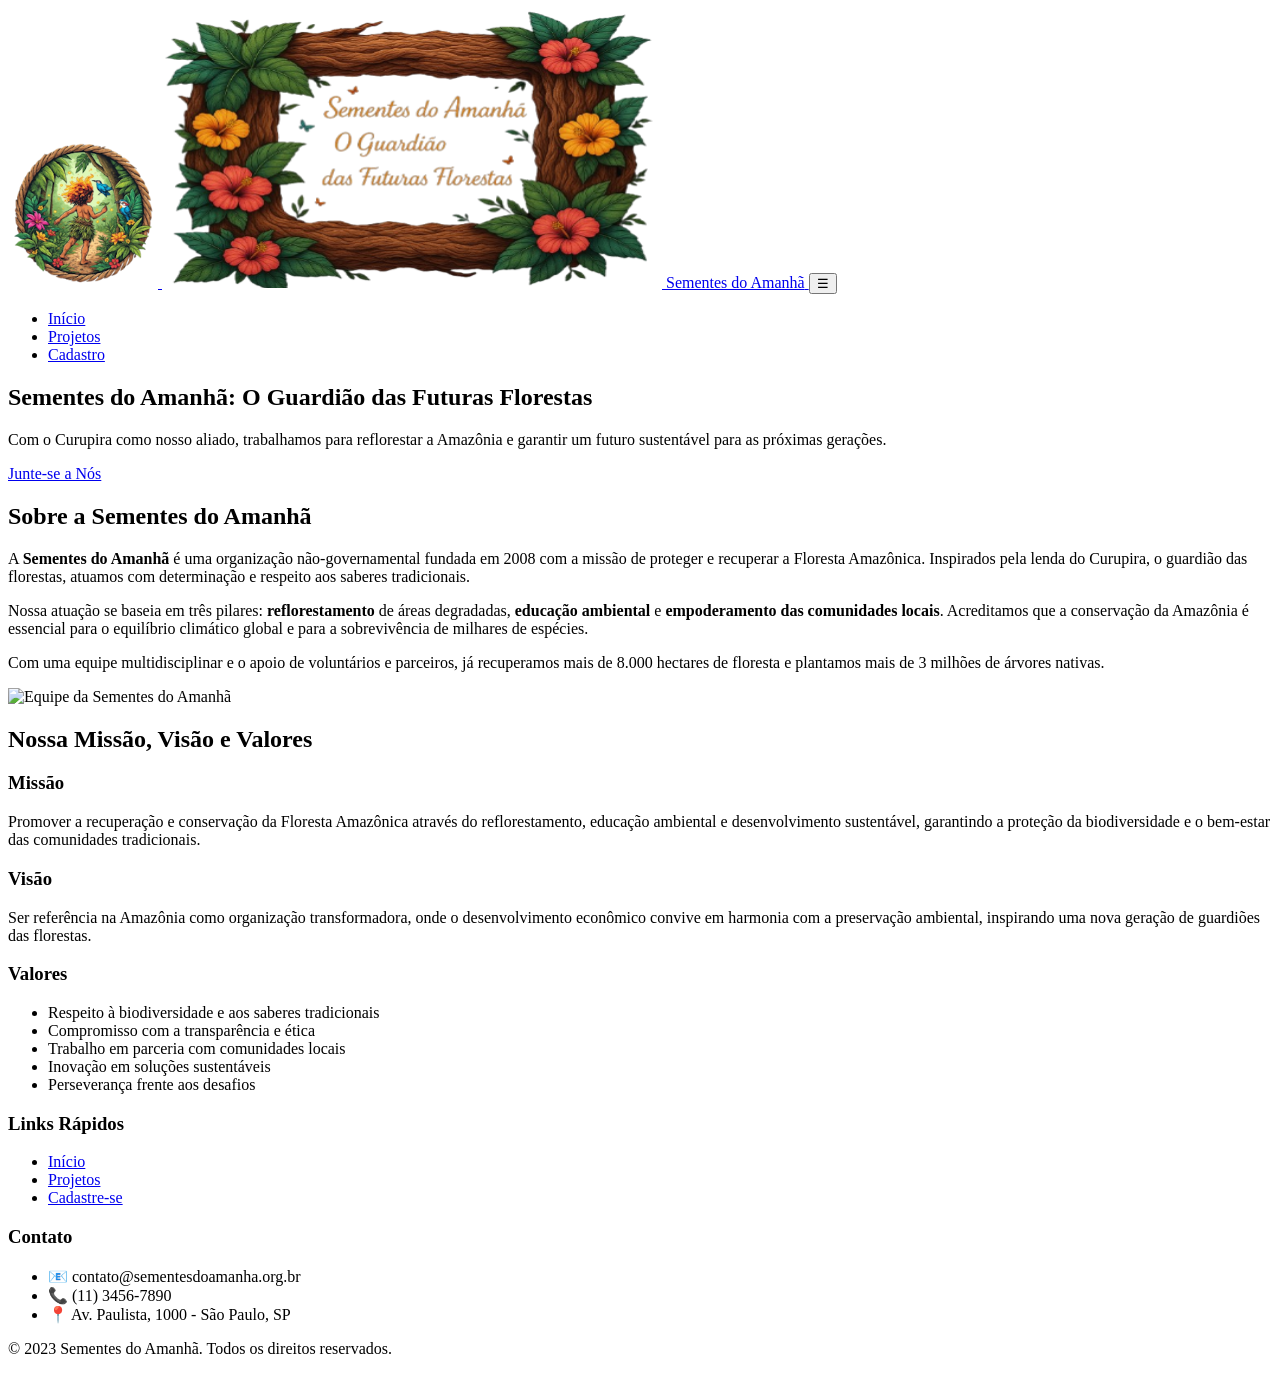
==== index.html @ 5337edeb "Entrega I (HTML5)" ====
<!DOCTYPE html>
<html lang="pt-BR">
<head>
    <meta charset="UTF-8">
    <meta name="viewport" content="width=device-width, initial-scale=1.0">
    <meta name="description" content="Sementes do Amanhã: O Guardião das Futuras Florestas. ONG dedicada ao reflorestamento da Amazônia com o Curupira como nosso mascote.">
    <meta name="keywords" content="ONG, Amazônia, reflorestamento, Curupira, Sementes do Amanhã, meio ambiente, sustentabilidade">
    <meta name="author" content="Sementes do Amanhã">
    <title>Sementes do Amanhã: O Guardião das Futuras Florestas</title>
    <link rel="icon" type="img/png" sizes="32x32" href="img/favicon32x.png">
    <link rel="icon" type="img/png" sizes="16x16" href="img/favicon16x.png">
</head>
<body>
    <!-- Cabeçalho -->
    <header>
        <div class="container header-container">
            <a href="index.html" class="logo">
                <img src="img/logo.png" alt="Logo Sementes do Amanhã - Curupira, o guardião das florestas" width="150" height="150">
                <img src="img/banner.png" alt="Banner Sementes do Amanhã" width="500" height="280">
                <span>Sementes do Amanhã</span>
            </a>
            
            <button class="mobile-menu-btn" aria-label="Abrir menu" aria-expanded="false">
                ☰
            </button>
            
            <nav>
                <ul>
                    <li><a href="index.html">Início</a></li>
                    <li><a href="projetos.html">Projetos</a></li>
                    <li><a href="cadastro.html">Cadastro</a></li>
                </ul>
            </nav>
        </div>
    </header>

    <!-- Conteúdo Principal -->
    <main>
        <!-- Página Inicial -->
        <section id="home" class="hero">
            <div class="container">
                <h1>Sementes do Amanhã: O Guardião das Futuras Florestas</h1>
                <p>Com o Curupira como nosso aliado, trabalhamos para reflorestar a Amazônia e garantir um futuro sustentável para as próximas gerações.</p>
                <a href="cadastro.html" class="btn">Junte-se a Nós</a>
            </div>
        </section>

        <!-- Sobre a Organização -->
        <section id="sobre" class="about">
            <div class="container">
                <h2 class="section-title">Sobre a Sementes do Amanhã</h2>
                <div class="about-content">
                    <div class="about-text">
                        <p>A <strong>Sementes do Amanhã</strong> é uma organização não-governamental fundada em 2008 com a missão de proteger e recuperar a Floresta Amazônica. Inspirados pela lenda do Curupira, o guardião das florestas, atuamos com determinação e respeito aos saberes tradicionais.</p>
                        <p>Nossa atuação se baseia em três pilares: <strong>reflorestamento</strong> de áreas degradadas, <strong>educação ambiental</strong> e <strong>empoderamento das comunidades locais</strong>. Acreditamos que a conservação da Amazônia é essencial para o equilíbrio climático global e para a sobrevivência de milhares de espécies.</p>
                        <p>Com uma equipe multidisciplinar e o apoio de voluntários e parceiros, já recuperamos mais de 8.000 hectares de floresta e plantamos mais de 3 milhões de árvores nativas.</p>
                    </div>
                    <div class="about-image">
                        <img src="images/equipe-amazonia.jpg" alt="Equipe da Sementes do Amanhã" width="600" height="400">
                    </div>
                </div>
            </div>
        </section>

        <!-- Missão, Visão e Valores -->
        <section id="missao" class="mission">
            <div class="container">
                <h2 class="section-title">Nossa Missão, Visão e Valores</h2>
                <div class="mv-grid">
                    <article class="mv-card">
                        <h3>Missão</h3>
                        <p>Promover a recuperação e conservação da Floresta Amazônica através do reflorestamento, educação ambiental e desenvolvimento sustentável, garantindo a proteção da biodiversidade e o bem-estar das comunidades tradicionais.</p>
                    </article>
                    
                    <article class="mv-card">
                        <h3>Visão</h3>
                        <p>Ser referência na Amazônia como organização transformadora, onde o desenvolvimento econômico convive em harmonia com a preservação ambiental, inspirando uma nova geração de guardiões das florestas.</p>
                    </article>
                    
                    <article class="mv-card">
                        <h3>Valores</h3>
                        <ul>
                            <li>Respeito à biodiversidade e aos saberes tradicionais</li>
                            <li>Compromisso com a transparência e ética</li>
                            <li>Trabalho em parceria com comunidades locais</li>
                            <li>Inovação em soluções sustentáveis</li>
                            <li>Perseverança frente aos desafios</li>
                        </ul>
                    </article>
                </div>
            </div>
        </section>
    </main>

    <!-- Rodapé -->
    <footer>
        <div class="container">
            <div class="footer-content">
                <div class="footer-section">
                    <h3>Links Rápidos</h3>
                    <ul>
                        <li><a href="index.html">Início</a></li>
                        <li><a href="projetos.html">Projetos</a></li>
                        <li><a href="cadastro.html">Cadastre-se</a></li>                        
                    </ul>
                </div>
                <div class="footer-section">
                    <h3>Contato</h3>
                    <ul>
                        <li>📧 contato@sementesdoamanha.org.br</li>
                        <li>📞 (11) 3456-7890</li>
                        <li>📍 Av. Paulista, 1000 - São Paulo, SP</li>
                    </ul>
                </div>
            </div>
            <div class="copyright">
                <p>&copy; 2023 Sementes do Amanhã. Todos os direitos reservados.</p>
            </div>
        </div>
    </footer>
</body>
</html>
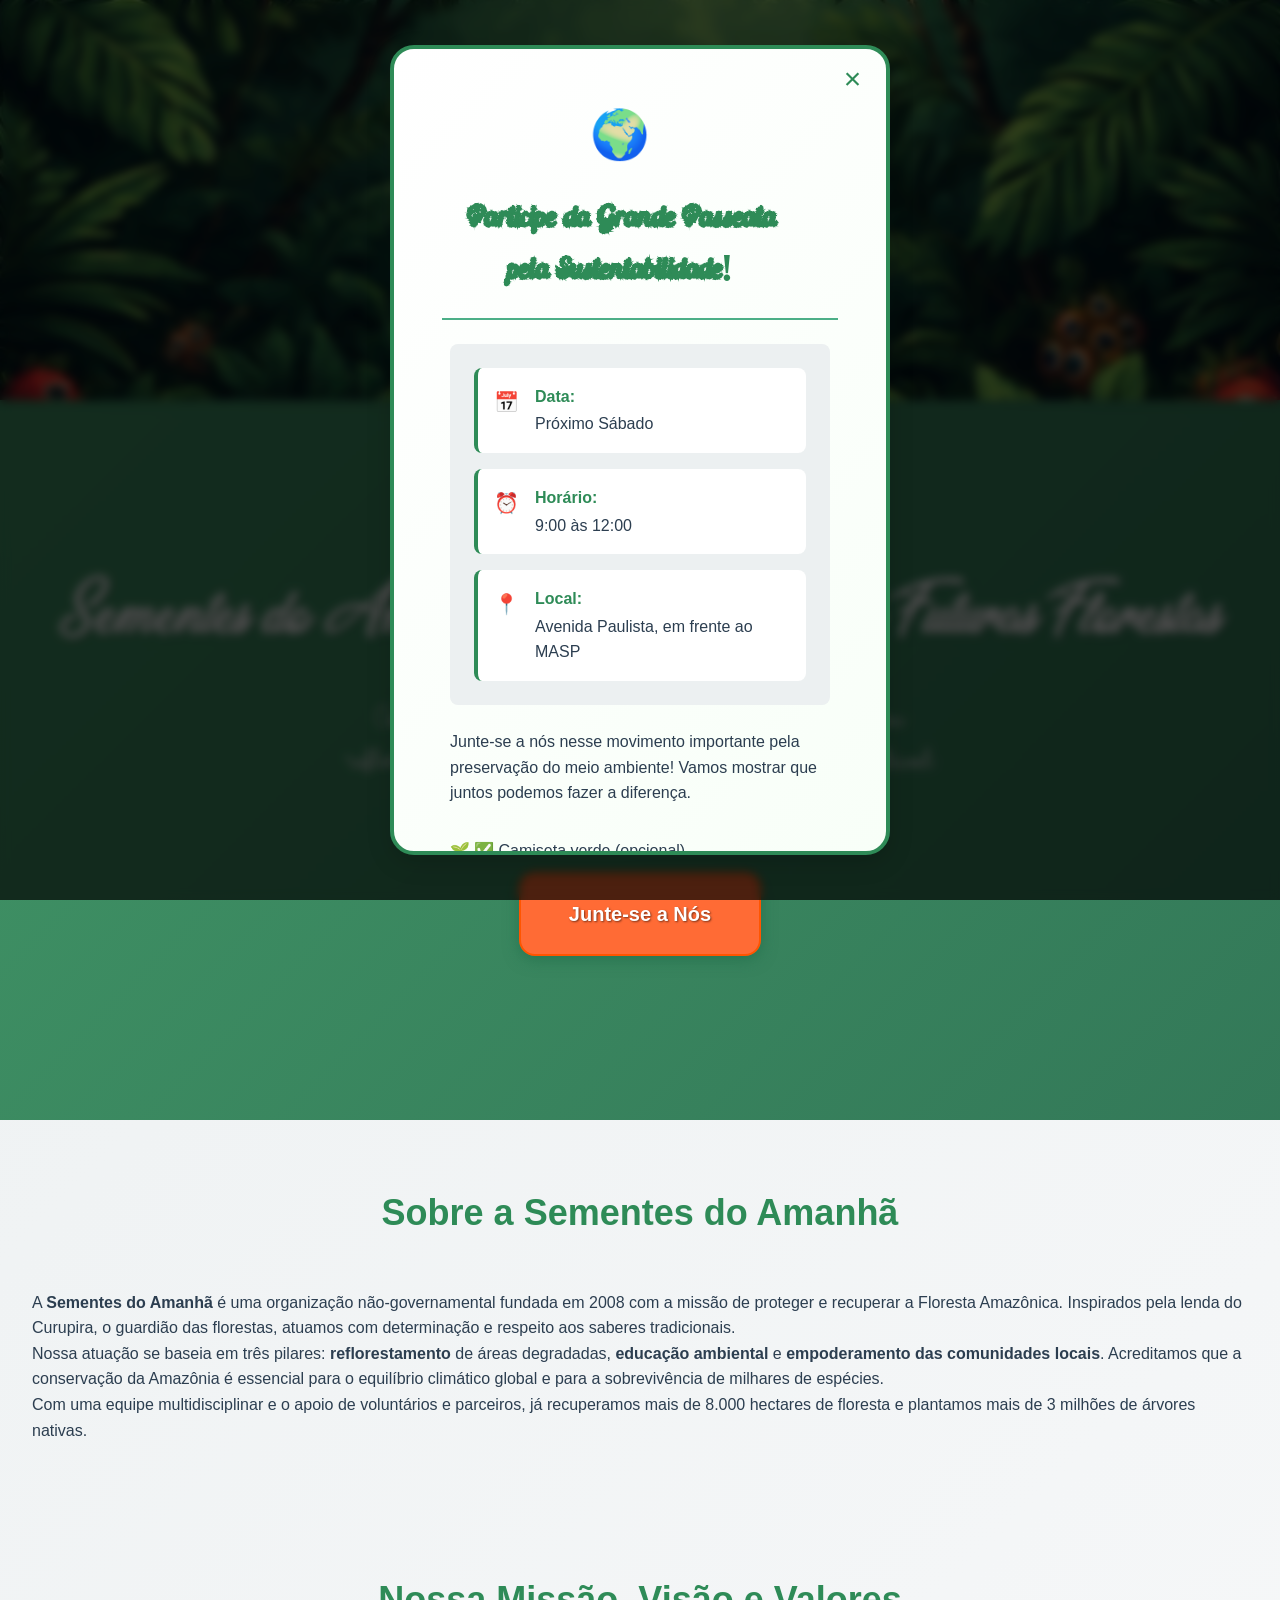
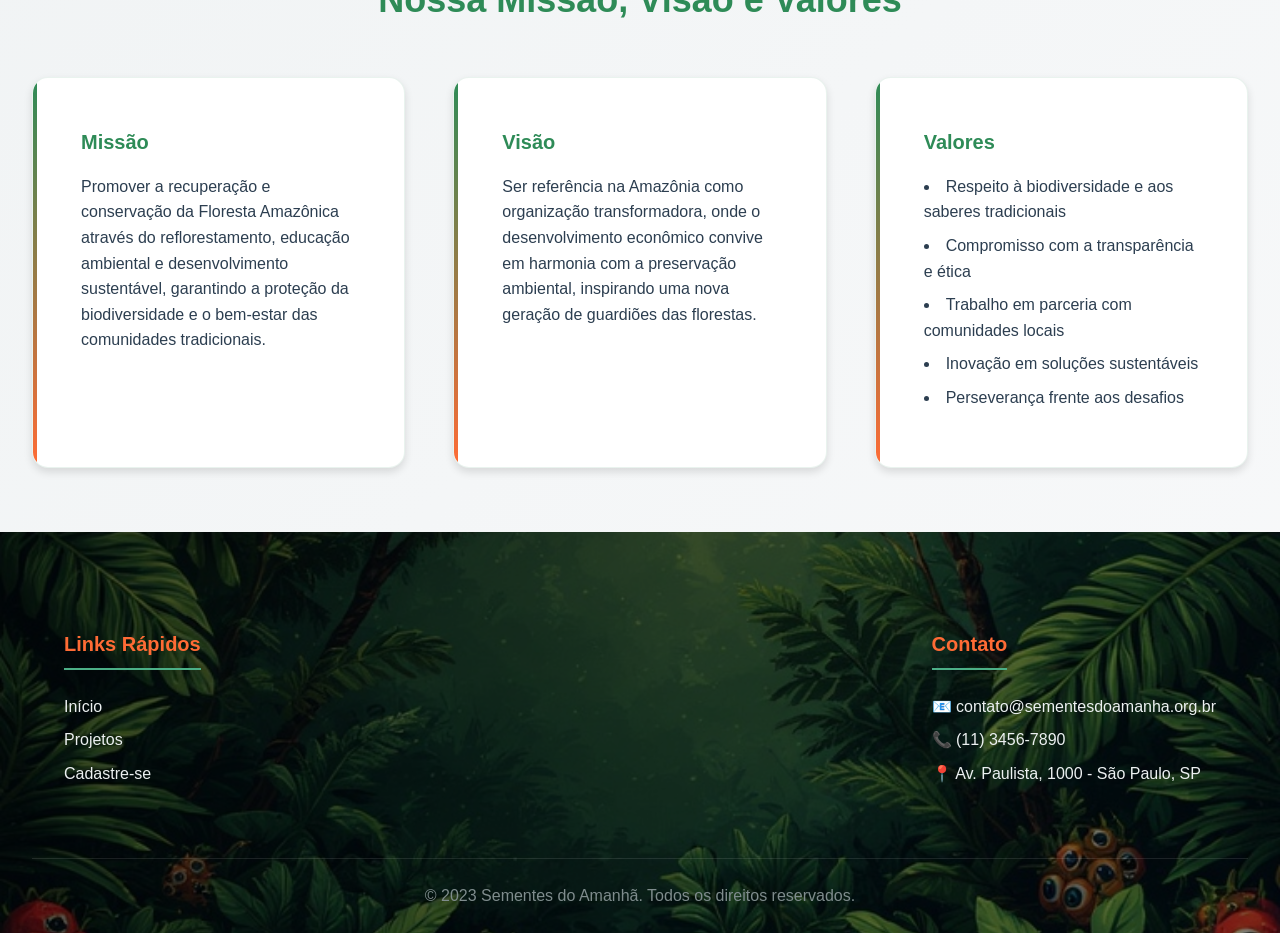
==== commit c53495fd: "Entrega II (CSS3 avançado, interface responsiva, sistema de design e técnicas de estilização)" ====
--- a/index.html
+++ b/index.html
@@ -9,28 +9,107 @@
     <title>Sementes do Amanhã: O Guardião das Futuras Florestas</title>
     <link rel="icon" type="img/png" sizes="32x32" href="img/favicon32x.png">
     <link rel="icon" type="img/png" sizes="16x16" href="img/favicon16x.png">
+    <link rel="stylesheet" href="styles.css">
 </head>
+
+    <!-- Modal da Passeata Sustentável -->
+    <div class="modal-wrapper">
+        <input type="checkbox" id="modalToggle" class="modal-toggle" checked>
+        
+        <label for="modalToggle" class="modal-overlay"></label>
+        
+        <div class="modal-content">
+            <label for="modalToggle" class="modal-close" aria-label="Fechar modal">×</label>
+            
+            <div class="modal-header">
+                <div class="icon-emoji">🌍</div>
+                <h2>Participe da Grande Passeata pela Sustentabilidade!</h2>
+            </div>
+            
+            <div class="modal-body">
+                <div class="event-info">
+                    <div class="info-item">
+                        <span class="icon">📅</span>
+                        <div>
+                            <strong>Data:</strong>
+                            <p>Próximo Sábado</p>
+                        </div>
+                    </div>
+                    
+                    <div class="info-item">
+                        <span class="icon">⏰</span>
+                        <div>
+                            <strong>Horário:</strong>
+                            <p>9:00 às 12:00</p>
+                        </div>
+                    </div>
+                    
+                    <div class="info-item">
+                        <span class="icon">📍</span>
+                        <div>
+                            <strong>Local:</strong>
+                            <p>Avenida Paulista, em frente ao MASP</p>
+                        </div>
+                    </div>
+                </div>
+                
+                <div class="event-description">
+                    <p>Junte-se a nós nesse movimento importante pela preservação do meio ambiente! Vamos mostrar que juntos podemos fazer a diferença.</p>
+                    
+                    <ul>
+                        <li>✅ Camiseta verde (opcional)</li>
+                        <li>✅ Cartazes e faixas sustentáveis</li>
+                        <li>✅ Energia positiva e vontade de mudar</li>
+                        <li>✅ Amigos e familiares são bem-vindos!</li>
+                    </ul>
+                    
+                    <p class="highlight">Traga sua garrafa de água reutilizável! 💚</p>
+                </div>
+            </div>
+            
+            <div class="modal-footer">
+                <a href="#confirmar" class="btn btn-confirm">Eu vou participar!</a>
+                <label for="modalToggle" class="btn btn-secondary">Talvez depois</label>
+            </div>
+        </div>
+    </div>
+
+    <script src="script.js"></script>
+</body>
+</html>
+    
+</body>
+</html>
+
 <body>
     <!-- Cabeçalho -->
     <header>
         <div class="container header-container">
-            <a href="index.html" class="logo">
-                <img src="img/logo.png" alt="Logo Sementes do Amanhã - Curupira, o guardião das florestas" width="150" height="150">
-                <img src="img/banner.png" alt="Banner Sementes do Amanhã" width="500" height="280">
-                <span>Sementes do Amanhã</span>
-            </a>
+             <div class="logo-container">
+                <div class="logo-image">
+                    <img src="img/logo.png" alt="Logo Sementes do Amanhã - Curupira, o guardião das florestas" width="150" height="150">
+                </div>
+            </div>    
             
-            <button class="mobile-menu-btn" aria-label="Abrir menu" aria-expanded="false">
+            <input type="checkbox" id="menu-toggle" class="menu-toggle">
+            <label for="menu-toggle" class="mobile-menu-btn" aria-label="Abrir menu">
                 ☰
-            </button>
+            </label>
             
-            <nav>
-                <ul>
-                    <li><a href="index.html">Início</a></li>
-                    <li><a href="projetos.html">Projetos</a></li>
-                    <li><a href="cadastro.html">Cadastro</a></li>
-                </ul>
-            </nav>
+            <nav class="main-nav">
+            <ul>
+                <li><a href="index.html">Início</a></li>
+                <li class="dropdown">
+                    <a href="projetos.html" class="dropdown-toggle">Projetos</a>
+                    <ul class="dropdown-menu">
+                        <li><a href="projetos.html#amazonia-verde">Amazônia Verde</a></li>
+                        <li><a href="projetos.html#educacao-ambiental">Educação Ambiental</a></li>
+                        <li><a href="projetos.html#economia-sustentavel">Economia Sustentável</a></li>
+                    </ul>
+                </li>
+                <li><a href="cadastro.html">Cadastro</a></li>
+            </ul>
+        </nav>
         </div>
     </header>
 
@@ -54,10 +133,7 @@
                         <p>A <strong>Sementes do Amanhã</strong> é uma organização não-governamental fundada em 2008 com a missão de proteger e recuperar a Floresta Amazônica. Inspirados pela lenda do Curupira, o guardião das florestas, atuamos com determinação e respeito aos saberes tradicionais.</p>
                         <p>Nossa atuação se baseia em três pilares: <strong>reflorestamento</strong> de áreas degradadas, <strong>educação ambiental</strong> e <strong>empoderamento das comunidades locais</strong>. Acreditamos que a conservação da Amazônia é essencial para o equilíbrio climático global e para a sobrevivência de milhares de espécies.</p>
                         <p>Com uma equipe multidisciplinar e o apoio de voluntários e parceiros, já recuperamos mais de 8.000 hectares de floresta e plantamos mais de 3 milhões de árvores nativas.</p>
-                    </div>
-                    <div class="about-image">
-                        <img src="images/equipe-amazonia.jpg" alt="Equipe da Sementes do Amanhã" width="600" height="400">
-                    </div>
+                    <div>
                 </div>
             </div>
         </section>
@@ -93,7 +169,7 @@
     </main>
 
     <!-- Rodapé -->
-    <footer>
+    <footer class="footer-index">
         <div class="container">
             <div class="footer-content">
                 <div class="footer-section">
@@ -119,6 +195,4 @@
         </div>
     </footer>
 </body>
-</html>
-
-        +</html>
--- a/styles.css
+++ b/styles.css
@@ -0,0 +1,2227 @@
+/* ===== FONTE CARRY YOU ===== */
+@font-face {
+  font-family: 'carryyou';
+  src: url('fonts/carryyou.ttf') format('truetype');
+  font-weight: normal;
+  font-style: normal;
+}
+
+@font-face {
+  font-family: 'glowbloom';
+  src: url('fonts/glowbloom.otf') format('truetype');
+  font-weight: normal;
+  font-style: normal;
+}
+
+@font-face {
+    font-family: 'geraldine';
+    src: url('fonts/geraldine.ttf') format('truetype');
+    font-weight: normal;
+    font-style: normal;
+}
+
+/* ===== SISTEMA DE DESIGN ===== */
+:root {
+  /* Cores Semânticas - Status e Feedback */
+  --color-success: #2E8B57;
+  --color-success-dark: #1E6B47;
+  --color-success-light: #4CAF87;
+  --color-warning: #FF6B35;
+  --color-warning-light: #FF8C65;
+  --color-error: #E74C3C;
+  --color-error-light: #FF6B6B;
+  --color-info: #3498DB;
+  --color-info-light: #5DADE2;
+
+  /* Cores de Marca */
+  --color-primary: #2E8B57;
+  --color-primary-dark: #1E6B47;
+  --color-primary-light: #4CAF87;
+  --color-secondary: #8B4513;
+  --color-accent: #FF6B35;
+  --color-accent-light: #FF8C65;
+
+  /* Cores Neutras */
+  --color-neutral-dark: #2C3E50;
+  --color-neutral: #34495E;
+  --color-neutral-light: #ECF0F1;
+  --color-neutral-lighter: #F8F9FA;
+  --color-white: #FFFFFF;
+  
+  /* Cores de Texto */
+  --color-text: #2C3E50;
+  --color-text-light: #7F8C8D;
+  --color-text-lighter: #95A5A6;
+  --color-text-on-primary: #FFFFFF;
+  --color-text-on-dark: #ECF0F1;
+
+  /* Sistema de Tipografia */
+  --font-size-xs: 0.75rem;
+  --font-size-sm: 0.875rem;
+  --font-size-base: 1rem;
+  --font-size-lg: 1.125rem;
+  --font-size-xl: 1.25rem;
+  --font-size-2xl: 1.5rem;
+  --font-size-3xl: 1.875rem;
+  --font-size-4xl: 2.25rem;
+  --font-size-5xl: 3rem;
+
+  /* Sistema de Espaçamento */
+  --space-1: 0.5rem;
+  --space-2: 1rem;
+  --space-3: 1.5rem;
+  --space-4: 2rem;
+  --space-5: 3rem;
+  --space-6: 4rem;
+  --space-7: 5rem;
+
+  /* Sistema de Bordas */
+  --border-radius-sm: 4px;
+  --border-radius: 8px;
+  --border-radius-lg: 16px;
+  --border-radius-xl: 24px;
+
+  /* Sistema de Sombras */
+  --shadow-sm: 0 2px 4px rgba(0, 0, 0, 0.1);
+  --shadow: 0 4px 8px rgba(0, 0, 0, 0.12);
+  --shadow-lg: 0 8px 24px rgba(0, 0, 0, 0.15);
+  --shadow-success: 0 4px 15px rgba(46, 139, 87, 0.3);
+  --shadow-warning: 0 4px 15px rgba(255, 107, 53, 0.3);
+
+  /* Transições */
+  --transition: all 0.3s ease;
+  --transition-slow: all 0.5s ease;
+  --transition-bounce: all 0.5s cubic-bezier(0.68, -0.55, 0.265, 1.55);
+}
+
+* {
+  margin: 0;
+  padding: 0;
+  box-sizing: border-box;
+}
+
+html {
+  scroll-behavior: smooth;
+}
+
+body {
+  font-family: 'Segoe UI', Tahoma, Geneva, Verdana, sans-serif;
+  line-height: 1.6;
+  color: var(--color-text);
+  background: linear-gradient(135deg, var(--color-neutral-light) 0%, var(--color-neutral-lighter) 100%);
+}
+
+.container {
+  max-width: 1200px;
+  margin: 0 auto;
+  padding: 0 var(--space-3);
+}
+
+/* ===== HEADER MODIFICADO ===== */
+header {
+  background: url('img/background/bckgr8.jpg') center/cover no-repeat;
+  box-shadow: var(--shadow);
+  position: relative;
+  z-index: 1000;
+  padding: var(--space-4) 0 var(--space-3) 0;
+  min-height: 200px;
+}
+
+.header-container {
+  display: flex;
+  flex-direction: column;
+  align-items: center;
+  justify-content: center;
+  padding: var(--space-3) 0;
+  position: relative;
+  width: 100%;
+}
+
+.logo-container {
+  display: flex;
+  flex-direction: column;
+  align-items: center;
+  justify-content: center;
+  margin-bottom: var(--space-3);
+  flex-shrink: 0;
+  order: 1;
+}
+
+logo-image {
+  width: 140px;
+  height: 140px;
+  border-radius: 50%;
+  display: flex;
+  align-items: center;
+  justify-content: center;
+  margin-bottom: 10px;
+  box-shadow: var(--shadow-lg);
+  overflow: hidden;
+  border: 4px solid var(--color-white);
+  background: var(--color-white);
+}
+
+.logo-image img {
+  width: 100%;
+  height: 100%;
+  object-fit: contain;
+  border-radius: 50%;
+  padding: 8px;
+}
+
+.logo-text {
+  font-family: 'Carry You', cursive;
+  font-size: var(--font-size-3xl);
+  color: #3e2723;
+  text-align: center;
+  position: relative;
+  margin-top: -10px;
+}
+
+.logo-text::before {
+  content: "";
+  position: absolute;
+  top: -15px;
+  left: 0;
+  right: 0;
+  height: 30px;
+  background: radial-gradient(ellipse at center, rgba(255,255,255,0.8) 0%, rgba(255,255,255,0) 70%);
+  z-index: -1;
+}
+
+/* Menu Principal */
+nav ul {
+  display: flex;
+  list-style: none;
+  gap: var(--space-4);
+}
+
+nav a {
+  color: var(--color-white);
+  text-decoration: none;
+  font-weight: 500;
+  padding: var(--space-1) var(--space-2);
+  border-radius: var(--border-radius);
+  transition: var(--transition);
+  position: relative;
+  font-size: var(--font-size-1g);
+}
+
+nav a:hover {
+  background: rgba(255, 255, 255, 0.1);
+  transform: translateY(-2px);
+}
+
+nav a::after {
+  content: '';
+  position: absolute;
+  bottom: 0;
+  left: 50%;
+  width: 0;
+  height: 2px;
+  background: var(--color-accent);
+  transition: var(--transition);
+  transform: translateX(-50%);
+}
+
+nav a:hover::after {
+  width: 80%;
+}
+
+/* Menu Hambúrguer */
+.menu-toggle {
+    display: none;
+}
+
+.mobile-menu-btn {
+  display: none;
+  background: none;
+  border: none;
+  color: var(--color-white);
+  font-size: var(--font-size-2xl);
+  cursor: pointer;
+  padding: var(--space-1);
+  z-index: 1001;
+  position: absolute;
+  top: var(--space-3);
+  right: var(--space-3);
+}
+
+/* NAVEGAÇÃO MOBILE */
+@media (max-width: 991px) {
+    header {
+        min-height: 150px;
+        padding: var(--space-3) 0;
+    }
+    
+    .mobile-menu-btn {
+        display: block;        
+    }
+        
+    .header-container {
+        position: relative;
+        flex-direction: row;
+        justify-content: space-between;
+        align-items: center;        
+    }     
+    
+    .main-nav {
+        position: absolute;
+        top: 100%;
+        left: 0;
+        right: 0;
+        background: rgba(30, 107, 71, 0.98);        
+        display: none;
+        z-index: 1000;        
+    }
+    
+    .menu-toggle:checked ~ .main-nav {
+        display: block !important;        
+    }
+    
+    .main-nav ul {
+        flex-direction: column;        
+        padding: var(--space-2) 0;
+    }
+               
+    .main-nav a {
+        display: block;
+        padding: var(--space-3) var(--space-4);        
+    }      
+    
+    /* DROPDOWN MOBILE */    
+    .dropdown-menu {
+        display: none !important;;                
+    }    
+      
+    .dropdown-toggle::after {
+        display: none !important;
+    }
+
+    .dropdown:hover .dropdown-menu {
+        display: none !important;
+    }
+  }
+
+/* Tablet Deitado - 768px a 991px */
+@media (max-width: 991px) and (min-width: 768px) {
+    .mobile-menu-btn {
+        position: static;
+        margin-left: auto;
+    }
+    
+    .header-container {
+        flex-direction: row;
+        justify-content: space-between;
+    }
+}
+
+/* Tablet Em Pé - 576px a 767px */
+@media (max-width: 767px) and (min-width: 576px) {
+    .mobile-menu-btn {
+        top: var(--space-2);
+        right: var(--space-2);
+    }
+}
+
+/* Celular - 0 a 575px */
+@media (max-width: 575px) {
+    .mobile-menu-btn {
+        top: var(--space-2);
+        right: var(--space-2);
+        font-size: var(--font-size-xl);
+    }
+    
+    .main-nav a {
+        padding: var(--space-2) var(--space-3);
+        font-size: var(--font-size-base);
+    }
+    
+    .dropdown-menu a {
+        padding-left: var(--space-4);
+    }
+}
+
+/* ===== DROPDOWN MENU ===== */
+.dropdown {
+    position: relative;
+}
+
+.dropdown-toggle {
+    position: relative;
+    padding-right: var(--space-3);
+}  
+
+.dropdown-toggle::after {
+    content: " ▾";
+    font-size: 0.8em;
+    margin-left: 4px;
+}
+
+.dropdown-menu {
+    position: absolute;
+    top: 100%;
+    left: 0;
+    background: var(--color-white);
+    min-width: 200px;
+    box-shadow: var(--shadow-lg);
+    border-radius: var(--border-radius);
+    padding: var(--space-2) 0;
+    display: none;
+    flex-direction: column;
+    z-index: 1000;
+    border: 1px solid var(--color-neutral-light);
+}
+
+.dropdown-menu li {
+    margin: 0;
+}
+
+.dropdown-menu a {
+    color: var(--color-text) !important;
+    padding: var(--space-2) var(--space-3);
+    display: block;
+    transition: var(--transition);
+}
+
+.dropdown-menu a:hover {
+    background: var(--color-primary);
+    color: var(--color-white) !important;
+}
+
+.dropdown:hover .dropdown-menu {
+    display: flex;
+}
+
+.dropdown:hover > .dropdown-toggle {
+    background: rgba(255, 255, 255, 0.1);
+}
+
+/* ===== HERO SECTION ===== */
+.hero {
+  background: linear-gradient(135deg, rgba(46, 139, 87, 0.9) 0%, rgba(30, 107, 71, 0.9) 100%);
+  color: var(--color-text-on-primary);
+  padding: var(--space-6) 0;
+  text-align: center;
+  position: relative;
+  overflow: hidden;
+}
+
+.hero h1 {
+  font-family: 'Geraldine', cursive;  
+  font-size: var(--font-size-5xl);
+  margin-bottom: var(--space-3);
+  text-shadow: 2px 2px 4px rgba(0, 0, 0, 0.3);
+}
+
+.hero p {
+  font-family: 'carryyou', cursive;  
+  font-size: var(--font-size-2xl);
+  margin-bottom: var(--space-4);
+  max-width: 600px;
+  margin-left: auto;
+  margin-right: auto;
+  line-height: 1.4;
+  text-shadow: 1px 1px 2px rgba(0, 0, 0, 0.3);
+}
+
+/* ===== BOTÕES ===== */
+.btn {
+  display: inline-block;
+  background: linear-gradient(135deg, var(--color-warning) 0%, var(--color-accent) 100%);
+  color: var(--color-text-on-primary);
+  padding: var(--space-2) var(--space-4);
+  border: none;
+  border-radius: var(--border-radius-lg);
+  text-decoration: none;
+  font-weight: 600;
+  font-size: var(--font-size-lg);
+  cursor: pointer;
+  transition: var(--transition);
+  box-shadow: 0 4px 15px rgba(30, 107, 71, 0.6);
+  text-shadow: 1px 1px 2px rgba(0, 0, 0, 0.5);
+  position: relative;
+  border: 2px solid #FF5500;
+}
+
+.btn:hover {
+  transform: translateY(-3px);
+  box-shadow: 0 6px 20px rgba(30, 107, 71, 0.8);
+  background: linear-gradient(135deg, var(--color-warning-light) 0%, var(--color-accent-light) 100%);
+}
+
+/* ===== SEÇÕES ===== */
+.about, .mission {
+  padding: var(--space-5) 0;
+}
+
+.section-title {
+  color: var(--color-primary);
+  margin-bottom: var(--space-4);
+  font-size: var(--font-size-3xl);
+  text-align: center;  
+}
+
+/* Grid para Missão, Visão e Valores */
+.mv-grid {
+  display: grid;
+  grid-template-columns: repeat(3, 1fr);
+  gap: var(--space-4);
+}
+
+.mv-card {
+  background: var(--color-white);
+  border-radius: var(--border-radius-lg);
+  padding: var(--space-4);
+  box-shadow: var(--shadow);
+  transition: var(--transition);
+  border: 1px solid rgba(46, 139, 87, 0.1);
+  position: relative;
+  overflow: hidden;
+}
+
+.mv-card::before {
+  content: '';
+  position: absolute;
+  top: 0;
+  left: 0;
+  width: 4px;
+  height: 100%;
+  background: linear-gradient(to bottom, var(--color-primary), var(--color-accent));
+}
+
+.mv-card:hover {
+  transform: translateY(-5px);
+  box-shadow: var(--shadow-lg);
+}
+
+.mv-card h3 {
+  color: var(--color-primary);
+  margin-bottom: var(--space-2);
+  font-size: var(--font-size-xl);
+}
+
+.mv-card ul {
+  list-style-position: inside;
+  margin-top: var(--space-2);
+}
+
+.mv-card li {
+  margin-bottom: var(--space-1);
+}
+
+/* ===== FOOTER ===== */
+footer {
+  background:
+   linear-gradient(135deg, rgba(0, 0, 0, 0.7) 0%, rgba(0, 0, 0, 0.5) 100%),
+    url('img/background/bckgr8.jpg') center/cover no-repeat;
+  color: var(--color-text-on-dark);
+  padding: var(--space-6) 0 var(--space-3);
+  position: relative;
+  overflow: hidden;
+}
+
+.footer-section {
+  padding: var(--space-3);
+}
+
+.footer-section h1,
+.footer-section h2,
+.footer-section h3 {
+  color: var(--color-accent);
+  margin-bottom: var(--space-3);
+  font-size: var(--font-size-xl);
+  border-bottom: 2px solid var(--color-primary-light);
+  padding-bottom: var(--space-1);
+  display: inline-block;
+}
+
+/* FOOTER INDEX (2 colunas) */
+.footer-index .footer-content {
+  display: grid;
+  grid-template-columns: repeat(12, 1fr);
+  gap: var(--space-4);
+  margin-bottom: var(--space-4);
+}
+
+.footer-index .footer-section:first-child {
+  grid-column: 1 / 7;
+}
+
+.footer-index .footer-section:last-child {
+  grid-column: 7 / 13;
+}
+
+/* ===== CORREÇÃO DO FOOTER PROJETOS/CADASTRO ===== */
+.footer-projetos-cadastro .footer-section:first-child {
+  display: flex;
+  flex-direction: column;
+  align-items: center;
+  text-align: center;
+  gap: var(--space-2);
+}
+
+.footer-projetos-cadastro .footer-section:first-child h1 {
+  order: 1;
+  margin-bottom: 0;
+}
+
+.footer-projetos-cadastro .footer-section:first-child img {
+  order: 2;
+  margin: var(--space-1) 0;
+}
+
+.footer-projetos-cadastro .footer-section:first-child p {
+  order: 3;
+  margin-top: 0;
+}
+
+/* Layout específico para desktop */
+@media (min-width: 768px) {
+  .footer-projetos-cadastro .footer-content {
+    display: grid;
+    grid-template-columns: 1fr 1fr 1fr;
+    gap: var(--space-5);
+    align-items: start;
+  }
+  
+  .footer-projetos-cadastro .footer-section:first-child {
+    grid-column: 1;
+  }
+  
+  .footer-projetos-cadastro .footer-section:nth-child(2) {
+    grid-column: 2;
+  }
+  
+  .footer-projetos-cadastro .footer-section:last-child {
+    grid-column: 3;
+  }
+}
+
+/* Layout para mobile */
+@media (max-width: 767px) {
+  .footer-projetos-cadastro .footer-content {
+    display: flex;
+    flex-direction: column;
+    gap: var(--space-4);
+  }
+  
+  .footer-projetos-cadastro .footer-section {
+    text-align: center;
+  }
+  
+  .footer-projetos-cadastro .footer-section:first-child {
+    order: 1;
+  }
+  
+  .footer-projetos-cadastro .footer-section:nth-child(2) {
+    order: 2;
+  }
+  
+  .footer-projetos-cadastro .footer-section:last-child {
+    order: 3;
+  }
+}
+
+/* ALINHAMENTO SIMPLES DAS REDES SOCIAIS */
+.footer-projetos-cadastro .footer-section:last-child {
+  text-align: center;
+  display: flex;
+  flex-direction: column;
+  align-items: center;
+}
+
+.footer-projetos-cadastro .footer-section:last-child .social-links {
+  justify-content: center;
+}
+
+.siga-texto {
+  color: var(--color-primary-light);
+  font-weight: 600;
+  margin: var(--space-2) 0;
+  font-size: var(--font-size-lg);
+  text-shadow: 1px 1px 2px rgba(0, 0, 0, 0.2);
+}
+
+.siga-texto {
+  color: var(--color-primary-light);
+  font-weight: 600;
+  margin: var(--space-2) 0;
+  font-size: var(--font-size-lg);
+  text-shadow: 1px 1px 2px rgba(0, 0, 0, 0.2);
+}
+
+.social-links {
+  display: flex;
+  gap: var(--space-3);
+  align-items: center;
+}
+
+.social-links img {
+  filter: drop-shadow(0 2px 6px rgba(76, 175, 135, 0.6)); 
+  transition: var(--transition);
+  border-radius: 8px;
+}
+
+.social-links img:hover {
+  filter: drop-shadow(0 4px 10px rgba(76, 175, 135, 0.8)) brightness(1.1);
+  transform: translateY(-2px);
+}
+
+.footer-section ul {
+  list-style: none;
+}
+
+.footer-section li {
+  margin-bottom: var(--space-1);
+}
+
+.footer-section a {
+  color: var(--color-neutral-light);
+  text-decoration: none;
+  transition: var(--transition);
+}
+
+.footer-section a:hover {
+  color: var(--color-accent);
+}
+
+.copyright {
+  text-align: center;
+  padding-top: var(--space-3);
+  border-top: 1px solid rgba(255, 255, 255, 0.1);
+  color: var(--color-text-light);
+}
+
+.texto-grande {
+  font-size: var(--font-size-2xl);
+}
+
+/* ===== PROJETOS ===== */
+.projects {
+  padding: var(--space-5) 0;
+}
+
+.projects-grid {
+  display: grid;
+  grid-template-columns: repeat(auto-fit, minmax(300px, 1fr));
+  gap: var(--space-4);
+}
+
+.project-card {
+  background: var(--color-white);
+  border-radius: var(--border-radius-lg);
+  padding: var(--space-4);
+  box-shadow: var(--shadow);
+  transition: var(--transition);
+  border: 1px solid rgba(46, 139, 87, 0.1);
+}
+
+.project-card:hover {
+  transform: translateY(-5px);
+  box-shadow: var(--shadow-lg);
+}
+
+.project-content h3 {
+  color: var(--color-primary);
+  margin-bottom: var(--space-2);
+  font-size: var(--font-size-xl);
+}
+
+.project-content img {
+  margin-bottom: var(--space-2);
+}
+
+.project-content ul {
+  list-style-position: inside;
+  margin-top: var(--space-2);
+}
+
+.project-content li {
+  margin-bottom: var(--space-1);
+}
+
+/* ===== SISTEMA DE BADGES E TAGS ===== */
+.project-badges {
+    display: flex;
+    flex-wrap: wrap;
+    gap: var(--space-2);
+    margin-bottom: var(--space-3);
+}
+
+.badge {
+    display: inline-flex;
+    align-items: center;
+    padding: var(--space-1) var(--space-2);
+    border-radius: var(--border-radius-xl);
+    font-size: var(--font-size-sm);
+    font-weight: 600;
+    text-transform: uppercase;
+    letter-spacing: 0.5px;
+    border: 2px solid;
+    transition: var(--transition);
+}
+
+/* Status Badges */
+.badge-status {
+    background: var(--color-neutral-light);
+    color: var(--color-neutral-dark);
+    border-color: var(--color-neutral);
+}
+
+.badge-em-andamento {
+    background: linear-gradient(135deg, var(--color-warning-light) 0%, var(--color-warning) 100%);
+    color: var(--color-text);
+    border-color: var(--color-warning);
+}
+
+.badge-continuo {
+    background: linear-gradient(135deg, var(--color-info-light) 0%, var(--color-info) 100%);
+    color: var(--color-text-on-primary);
+    border-color: var(--color-info);
+}
+
+.badge-em-expansao {
+    background: linear-gradient(135deg, var(--color-success-light) 0%, var(--color-success) 100%);
+    color: var(--color-text-on-primary);
+    border-color: var(--color-success);
+}
+
+.badge-concluido {
+    background: linear-gradient(135deg, var(--color-neutral-light) 0%, var(--color-neutral) 100%);
+    color: var(--color-text);
+    border-color: var(--color-neutral);
+}
+
+/* Tags */
+.project-tags {
+    display: flex;
+    flex-wrap: wrap;
+    gap: var(--space-1);
+    margin-top: var(--space-3);
+}
+
+.tag {
+    display: inline-flex;
+    align-items: center;
+    padding: 4px var(--space-2);
+    background: linear-gradient(135deg, var(--color-success-light) 0%, var(--color-success) 100%);
+    color: var(--color-text-on-primary);
+    border-radius: var(--border-radius-lg);
+    font-size: var(--font-size-xs);
+    font-weight: 500;
+    text-transform: lowercase;
+    border: 1px solid var(--color-success-dark);
+    box-shadow: var(--shadow-sm);
+    transition: var(--transition);
+}
+
+.tag:hover {
+    transform: translateY(-1px);
+    box-shadow: var(--shadow);
+}
+
+/* Cores específicas para tags */
+.tag-reflorestamento {
+    background: linear-gradient(135deg, var(--color-success-light) 0%, var(--color-success) 100%);
+    border-color: var(--color-success-dark);
+}
+
+.tag-comunidades {
+    background: linear-gradient(135deg, var(--color-warning-light) 0%, var(--color-warning) 100%);
+    border-color: var(--color-warning);
+}
+
+.tag-educacao {
+    background: linear-gradient(135deg, #6FCF97 0%, var(--color-success) 100%);
+    border-color: var(--color-success-dark);
+}
+
+.tag-sustentabilidade {
+    background: linear-gradient(135deg, var(--color-info-light) 0%, var(--color-info) 100%);
+    border-color: var(--color-info);
+}
+
+.tag-biodiversidade {
+    background: linear-gradient(135deg, #BB6BD9 0%, #9B51E0 100%);
+    border-color: #8E44AD;
+}
+
+.tag-economia {
+    background: linear-gradient(135deg, var(--color-warning-light) 0%, var(--color-warning) 100%);
+    border-color: var(--color-warning);
+}
+
+/* Ícones nas badges */
+.badge::before,
+.tag::before {
+    margin-right: 4px;
+    font-size: 0.9em;
+}
+
+.badge-em-andamento::before {
+    content: "🔄";
+}
+
+.badge-continuo::before {
+    content: "⏳";
+}
+
+.badge-em-expansao::before {
+    content: "📈";
+}
+
+.badge-concluido::before {
+    content: "✅";
+}
+
+/* ===== VOLUNTÁRIOS ===== */
+.volunteer {
+  padding: var(--space-5) 0;
+  text-align: center;
+}
+
+.volunteer-card {
+  background: var(--color-white);
+  border-radius: var(--border-radius-lg);
+  padding: var(--space-5);
+  box-shadow: var(--shadow);
+  border: 1px solid rgba(46, 139, 87, 0.1);
+  max-width: 600px;
+  margin: 0 auto var(--space-4) auto;
+  text-align: left;
+  transition: var(--transition);  
+}
+
+.volunteer-card:hover {
+  transform: translateY(-5px);
+  box-shadow: var(--shadow-lg);
+}
+
+.volunteer-card ul {
+  list-style-position: inside;
+  margin: var(--space-3) 0;
+}
+
+.volunteer-card li {
+  margin-bottom: var(--space-2);
+}
+
+.volunteer .btn {
+  display: inline-block;
+  margin-top: var(--space-3);
+}
+
+/* ===== DOAÇÕES ===== */
+.donation {
+  padding: var(--space-5) 0;
+}
+
+.donation-header {
+  display: flex;
+  align-items: center;
+  justify-content: center;
+  gap: var(--space-2);
+  margin-bottom: var(--space-4);
+}
+
+.donation-header .section-title {
+  margin-bottom: 0;
+}
+
+.donation-options {
+  display: grid;
+  grid-template-columns: repeat(3, 1fr);
+  gap: var(--space-3);
+  margin: var(--space-4) 0;
+}
+
+.donation-option {
+  text-align: center;
+  padding: var(--space-3);
+  background: var(--color-white);
+  border-radius: var(--border-radius);
+  box-shadow: var(--shadow-sm);
+  transition: var(--transition);
+}
+
+.donation-option:hover {
+  transform: translateY(-5px);
+  box-shadow: var(--shadow-lg);
+}
+
+.donation-option h3 {
+  color: var(--color-primary);
+  margin-bottom: var(--space-2);
+}
+
+.donation-text {
+  text-align: center;
+}
+
+.donation-text .btn {
+  display: block;
+  margin: var(--space-4) auto 0 auto;
+}
+
+/* ===== FORMULÁRIO ===== */
+.form-section {
+    padding: var(--space-5) 0;
+}
+
+.form-container {
+    max-width: 800px;
+    margin: 0 auto;
+    background: var(--color-white);
+    border-radius: var(--border-radius-lg);
+    padding: var(--space-5);
+    box-shadow: var(--shadow-lg);
+}
+
+.form-container fieldset {
+    border: 2px solid var(--color-primary-light);
+    border-radius: var(--border-radius);
+    padding: var(--space-4);
+    margin-bottom: var(--space-4);
+}
+
+.form-container legend {
+    color: var(--color-primary);
+    font-weight: 600;
+    padding: 0 var(--space-2);
+    font-size: var(--font-size-xl);
+}
+
+.form-group {
+    margin-bottom: var(--space-3);
+}
+
+.form-row {
+    display: grid;
+    grid-template-columns: 1fr 1fr;
+    gap: var(--space-3);
+}
+
+label {
+    display: block;
+    margin-bottom: var(--space-1);
+    font-weight: 500;
+    color: var(--color-neutral-dark);
+}
+
+label.required::after {
+    content: " *";
+    color: var(--color-accent);
+}
+
+/* ===== VALIDAÇÃO VISUAL SIMPLIFICADA ===== */
+input, select, textarea {
+    width: 100%;
+    padding: var(--space-2);
+    border: 2px solid var(--color-neutral-light);
+    border-radius: var(--border-radius);
+    font-size: var(--font-size-base);
+    transition: var(--transition);
+    background-color: var(--color-white);
+    color: var(--color-text) !important;
+}
+
+input::placeholder,
+textarea::placeholder {
+    color: var(--color-text-light);
+    opacity: 0.8;
+}
+
+select {
+    color: var(--color-text) !important;
+}
+
+select option {
+    color: var(--color-text);
+    background: var(--color-white);
+}
+
+/* Campos válidos - sucesso */
+input:valid, select:valid, textarea:valid {
+    border-color: var(--color-success);
+    background-color: rgba(46, 139, 87, 0.05);
+}
+
+/* Campos inválidos - erro */
+input:invalid:not(:placeholder-shown), 
+select:invalid:not(:placeholder-shown),
+textarea:invalid:not(:placeholder-shown) {
+    border-color: var(--color-error);
+    background-color: rgba(231, 76, 60, 0.05);
+}
+
+/* Campos em foco */
+input:focus, select:focus, textarea:focus {
+    outline: none;
+    border-color: var(--color-success);
+    box-shadow: 0 0 0 3px rgba(46, 139, 87, 0.2);
+}
+
+/* Indicador visual para campos obrigatórios */
+input:required, select:required, textarea:required {
+    border-left: 4px solid var(--color-warning);
+}
+
+/* Estilo do botão baseado na validade do formulário */
+#form-cadastro:valid .btn-submit {
+    background: linear-gradient(135deg, var(--color-primary) 0%, var(--color-primary-dark) 100%);
+    cursor: pointer;
+}
+
+#form-cadastro:invalid .btn-submit {
+    background: #95a5a6;
+    cursor: not-allowed;
+    opacity: 0.7;
+}
+
+/* Animação simples para campos inválidos */
+@keyframes shake {
+    0%, 100% { transform: translateX(0); }
+    25% { transform: translateX(-5px); }
+    75% { transform: translateX(5px); }
+}
+
+input:invalid:not(:focus):not(:placeholder-shown) {
+    animation: shake 0.5s ease-in-out;
+}
+
+/* ESTILOS ESPECÍFICOS PARA CHECKBOXES */
+.checkbox-group {
+    background: var(--color-neutral-light);
+    border: 2px solid var(--color-primary-light);
+    border-radius: var(--border-radius);
+    padding: var(--space-3);
+    margin-bottom: var(--space-3);
+    transition: var(--transition);
+}
+
+.checkbox-group:hover {
+    border-color: var(--color-primary);
+    background: rgba(76, 175, 135, 0.05);
+}
+
+.checkbox-group label {
+    display: flex;
+    align-items: flex-start;
+    gap: var(--space-2);
+    cursor: pointer;
+    margin-bottom: 0;
+    font-weight: normal;
+    line-height: 1.4;
+}
+
+.checkbox-group input[type="checkbox"] {
+    -webkit-appearance: none;
+    -moz-appearance: none;
+    appearance: none;
+    width: 20px;
+    height: 20px;
+    border: 2px solid var(--color-primary);
+    border-radius: var(--border-radius-sm);
+    background: var(--color-white);
+    cursor: pointer;
+    position: relative;
+    transition: var(--transition);
+    flex-shrink: 0;
+}
+
+.checkbox-group input[type="checkbox"]:checked {
+    background: var(--color-primary);
+    border-color: var(--color-primary);
+}
+
+.checkbox-group input[type="checkbox"]:checked::after {
+    content: "✓";
+    position: absolute;
+    color: var(--color-white);
+    font-size: 14px;
+    font-weight: bold;
+    top: 50%;
+    left: 50%;
+    transform: translate(-50%, -50%);
+}
+
+.checkbox-group input[type="checkbox"]:hover {
+    border-color: var(--color-primary-dark);
+    box-shadow: 0 0 0 3px rgba(46, 139, 87, 0.1);
+}
+
+.btn-submit {
+    width: 100%;
+    padding: var(--space-3);
+    font-size: var(--font-size-xl);
+    margin-top: var(--space-3);
+}
+
+small {
+    color: var(--color-text-light);
+    font-size: var(--font-size-sm);
+}
+
+/* ===== CORREÇÃO DEFINITIVA DOS RADIO BUTTONS ===== */
+.radio-group {
+    display: flex;
+    flex-direction: column;
+    gap: 10px;
+}
+
+.radio-group label {
+    display: flex;
+    align-items: center;
+    gap: 8px;
+    cursor: pointer;
+    padding: var(--space-2);
+    margin: 0;
+    border: 2px solid transparent;
+    border-radius: var(--border-radius);
+    transition: var(--transition);
+    width: 100%;
+}
+
+.radio-group label:hover {
+    background: rgba(46, 139, 87, 0.05);
+    border-color: var(--color-primary-light);
+}
+
+.radio-group input[type="radio"] {
+    margin: 0;
+    order: -1; /* Coloca o radio button antes do texto */
+}
+
+.radio-group span {
+    order: 1; /* Garante que o texto fique depois do radio button */
+    font-weight: normal;
+    color: var(--color-text);
+    line-height: 1.4;
+}
+
+/* Estado quando selecionado */
+.radio-group label:has(input[type="radio"]:checked) {
+    background: rgba(46, 139, 87, 0.1);
+    border-color: var(--color-primary);
+}
+
+/* Responsividade do formulário */
+@media (max-width: 767px) {
+    .form-row {
+        grid-template-columns: 1fr;
+    }
+    
+    .form-container {
+        padding: var(--space-3);
+    }
+    
+    .radio-group {
+        flex-direction: column;
+        gap: var(--space-2);
+    }
+    
+    .checkbox-group {
+        padding: var(--space-2);
+    }
+    
+    .checkbox-group label {
+        gap: var(--space-2);
+    }
+}
+
+/* Responsividade do formulário */
+@media (max-width: 767px) {
+    .form-row {
+        grid-template-columns: 1fr;
+    }
+    
+    .form-container {
+        padding: var(--space-3);
+    }
+    
+    .radio-group {
+        flex-direction: column;
+        gap: var(--space-2);
+    }
+    
+    .checkbox-group {
+        padding: var(--space-2);
+    }
+    
+    .checkbox-group label {
+        gap: var(--space-2);
+    }
+}
+
+/* Estilização personalizada para checkboxes */
+.checkbox-group input[type="checkbox"] {
+    -webkit-appearance: none;
+    -moz-appearance: none;
+    appearance: none;
+    width: 20px;
+    height: 20px;
+    border: 2px solid var(--color-primary);
+    border-radius: var(--border-radius-sm);
+    background: var(--color-white);
+    cursor: pointer;
+    position: relative;
+    transition: var(--transition);
+    flex-shrink: 0;
+}
+
+.checkbox-group input[type="checkbox"]:checked {
+    background: var(--color-primary);
+    border-color: var(--color-primary);
+}
+
+.checkbox-group input[type="checkbox"]:checked::after {
+    content: "✓";
+    position: absolute;
+    color: var(--color-white);
+    font-size: 14px;
+    font-weight: bold;
+    top: 50%;
+    left: 50%;
+    transform: translate(-50%, -50%);
+}
+
+.checkbox-group input[type="checkbox"]:hover {
+    border-color: var(--color-primary-dark);
+    box-shadow: 0 0 0 3px rgba(46, 139, 87, 0.1);
+}
+
+.btn-submit {
+    width: 100%;
+    padding: var(--space-3);
+    font-size: var(--font-size-xl);
+    margin-top: var(--space-3);
+}
+
+small {
+    color: var(--color-text-light);
+    font-size: var(--font-size-sm);
+}
+
+/* Responsividade do formulário */
+@media (max-width: 767px) {
+    .form-row {
+        grid-template-columns: 1fr;
+    }
+    
+    .form-container {
+        padding: var(--space-3);
+    }
+    
+    .radio-group {
+        flex-direction: column;
+        gap: var(--space-2);
+    }
+}
+
+/* HEADER - Correção para desktop - ATUALIZADA */
+@media (min-width: 992px) {
+  header {
+    min-height: 220px;
+    padding: var(--space-5) 0 var(--space-4) 0;
+  }
+  
+  .header-container {
+    flex-direction: column !important;
+    justify-content: center !important;
+    align-items: center !important;
+    padding: var(--space-4) 0 !important;
+    position: relative;
+  }
+  
+  .logo-container {
+    margin-bottom: var(--space-4) !important;
+    flex-shrink: 0;
+    position: static !important;
+    transform: none !important;
+    order: 1;
+  }
+  
+  .main-nav {
+    display: block !important;
+    position: static !important;
+    background: transparent !important;
+    margin-left: 0 !important;
+    order: 2;
+    width: 100%;
+    display: flex;
+    justify-content: center;
+  }
+  
+  .main-nav ul {
+    flex-direction: row !important;
+    padding: 0 !important;
+    justify-content: center;
+    gap: var(--space-5);
+  }
+  
+  .main-nav a {
+    padding: var(--space-2) var(--space-3) !important;
+    font-size: var(--font-size-lg);
+  }
+  
+  .mobile-menu-btn {
+    display: none !important;
+  }
+  
+  /* Dropdown funcionando no desktop */
+  .dropdown-menu {
+    display: none !important;
+  }
+  
+  .dropdown:hover .dropdown-menu {
+    display: flex !important;
+  }
+  
+  .dropdown-toggle::after {
+    display: inline !important;
+  }
+}
+  
+  .main-nav ul {
+    flex-direction: row !important;
+    padding: 0 !important;
+  }
+  
+  .main-nav a {
+    padding: var(--space-1) var(--space-2) !important;
+  }
+  
+  .mobile-menu-btn {
+    display: none !important;
+  }
+  
+  /* Dropdown funcionando no desktop */
+  .dropdown-menu {
+    display: none !important;
+  }
+  
+  .dropdown:hover .dropdown-menu {
+    display: flex !important;
+  }
+  
+  .dropdown-toggle::after {
+    display: inline !important;
+  }
+
+/* NAVEGAÇÃO PRINCIPAL - Correção */
+nav ul {
+    display: flex;
+    list-style: none;
+    gap: var(--space-4);
+    align-items: center;
+}
+
+/* HERO SECTION - Correção para desktop */
+.hero {
+    min-height: 60vh;
+    display: flex;
+    align-items: center;
+}
+
+.hero .container {
+    width: 100%;
+}
+
+/* GRID LAYOUT - Correções */
+.mv-grid {
+    display: grid;
+    grid-template-columns: repeat(3, 1fr);
+    gap: var(--space-4);
+}
+
+.projects-grid {
+    display: grid;
+    grid-template-columns: repeat(auto-fit, minmax(300px, 1fr));
+    gap: var(--space-4);
+}
+
+/* FOOTER - Correção para desktop */
+@media (min-width: 768px) {
+    .footer-index .footer-content {
+        display: grid;
+        grid-template-columns: repeat(2, 1fr);
+        gap: var(--space-5);
+    }
+    
+    .footer-projetos-cadastro .footer-content {
+        display: grid;
+        grid-template-columns: repeat(3, 1fr);
+        gap: var(--space-5);
+    }
+    
+    .footer-section {
+        text-align: left;
+    }
+    
+    .footer-projetos-cadastro .footer-section:first-child,
+    .footer-projetos-cadastro .footer-section:last-child {
+        text-align: center;
+    }
+}
+
+/* FORMULÁRIO - Correção para desktop */
+@media (min-width: 768px) {
+    .form-row {
+        display: grid;
+        grid-template-columns: 1fr 1fr;
+        gap: var(--space-3);
+    }
+}
+
+/* VOLUNTÁRIOS E DOAÇÕES - Layout desktop */
+.volunteer-card {
+    max-width: 800px;
+    margin: 0 auto var(--space-4) auto;
+}
+
+.donation-options {
+    display: grid;
+    grid-template-columns: repeat(3, 1fr);
+    gap: var(--space-4);
+    max-width: 800px;
+    margin: var(--space-4) auto;
+}
+
+/* ===== CORREÇÕES ESPECÍFICAS PARA O MENU MOBILE NÃO INTERFERIR NO DESKTOP ===== */
+
+/* Menu toggle sempre escondido (funciona apenas funcionalmente) */
+.menu-toggle {
+    display: none;
+}
+
+/* Em telas grandes, garantir que o nav seja visível e botão mobile escondido */
+@media (min-width: 992px) {
+    .mobile-menu-btn {
+        display: none !important;
+    }
+    
+    .main-nav {
+        display: flex !important;
+        opacity: 1 !important;
+        visibility: visible !important;
+        transform: none !important;
+        position: static !important;
+        background: transparent !important;
+    }
+}
+
+/* Em telas pequenas, garantir que o botão mobile apareça */
+@media (max-width: 991px) {
+    .mobile-menu-btn {
+        display: block !important;
+    }
+}
+
+/* ===== CORREÇÃO PARA O DROPDOWN NO DESKTOP ===== */
+@media (min-width: 992px) {
+    .dropdown {
+        position: relative;
+    }
+    
+    .dropdown-menu {
+        position: absolute;
+        top: 100%;
+        left: 0;
+        background: var(--color-white);
+        min-width: 200px;
+        box-shadow: var(--shadow-lg);
+        border-radius: var(--border-radius);
+        padding: var(--space-2) 0;
+        display: none;
+        flex-direction: column;
+        z-index: 1000;
+    }
+    
+    .dropdown:hover .dropdown-menu {
+        display: flex;
+    }
+    
+    .dropdown-menu a {
+        color: var(--color-text) !important;
+        padding: var(--space-2) var(--space-3);
+    }
+    
+    .dropdown-menu a:hover {
+        background: var(--color-primary);
+        color: var(--color-white) !important;
+    }
+}
+
+/* ===== CORREÇÕES DE LAYOUT GERAIS ===== */
+.container {
+    max-width: 1200px;
+    margin: 0 auto;
+    padding: 0 var(--space-3);
+}
+
+/* Garantir que as seções tenham padding adequado */
+.about, .mission, .projects, .volunteer, .donation, .form-section {
+    padding: var(--space-5) 0;
+}
+
+/* ===== RESPONSIVIDADE CORRIGIDA ===== */
+
+/* Tablet 768px - 991px */
+@media (max-width: 991px) and (min-width: 768px) {
+    .container {
+        max-width: 720px;
+    }
+    
+    .mv-grid {
+        grid-template-columns: repeat(2, 1fr);
+    }
+    
+    .projects-grid {
+        grid-template-columns: repeat(2, 1fr);
+    }
+    
+    .mobile-menu-btn {
+        display: block;
+    }
+}
+
+/* Mobile 577px - 767px */
+@media (max-width: 767px) and (min-width: 577px) {
+    .container {
+        max-width: 540px;
+    }
+    
+    .mobile-menu-btn {
+        display: block;
+    }
+}
+
+/* Mobile até 576px */
+@media (max-width: 576px) {
+    .container {
+        padding: 0 var(--space-2);
+    }
+    
+    .mobile-menu-btn {
+        display: block;
+    }
+    
+    .mv-grid,
+    .projects-grid,
+    .donation-options {
+        grid-template-columns: 1fr;
+    }
+    
+    .form-row {
+        grid-template-columns: 1fr;
+    }
+}
+
+/* ===== RESPONSIVIDADE DO FOOTER ===== */
+/* Tablet Em Pé - 576px a 767px */
+@media (max-width: 767px) and (min-width: 576px) {
+  .footer-index .footer-content,
+  .footer-projetos-cadastro .footer-content {
+    grid-template-columns: 1fr;
+    gap: var(--space-4);
+  }
+  
+  .footer-index .footer-section:first-child,
+  .footer-index .footer-section:last-child,
+  .footer-projetos-cadastro .footer-section:first-child,
+  .footer-projetos-cadastro .footer-section:nth-child(2),
+  .footer-projetos-cadastro .footer-section:last-child {
+    grid-column: 1 / -1;
+    text-align: center;
+  }
+}
+
+/* Celular - 0 a 575px */
+@media (max-width: 575px) {
+  .footer-index .footer-content,
+  .footer-projetos-cadastro .footer-content {
+    grid-template-columns: 1fr;
+    gap: var(--space-3);
+  }
+  
+  .footer-index .footer-section:first-child,
+  .footer-index .footer-section:last-child,
+  .footer-projetos-cadastro .footer-section:first-child,
+  .footer-projetos-cadastro .footer-section:nth-child(2),
+  .footer-projetos-cadastro .footer-section:last-child {
+    grid-column: 1 / -1;
+    text-align: center;
+  }
+  
+  .footer-section {
+    padding: var(--space-2);
+  }
+  
+  .footer-section h1,
+  .footer-section h2,
+  .footer-section h3 {
+    font-size: var(--font-size-lg);
+  }
+  
+  .footer-section li {
+    padding-left: 0;
+  }
+}
+
+.footer-projetos-cadastro .footer-section:last-child .social-links {
+    justify-content: center;
+}
+
+main {
+  margin-top: 0;
+}
+
+.hero {
+  margin-top: 0;
+}
+
+/* Garantir que o hero section tenha altura adequada */
+@media (min-width: 992px) {
+  .hero {
+    min-height: 70vh;
+  }
+}
+
+/* ===== CORREÇÃO ESPECÍFICA DO DROPDOWN NO DESKTOP ===== */
+@media (min-width: 992px) {
+  .dropdown {
+    position: relative;
+  }
+  
+  .dropdown-menu {
+    position: absolute;
+    top: 100%;
+    left: 50%;
+    transform: translateX(-50%);
+    background: var(--color-white);
+    min-width: 220px;
+    box-shadow: var(--shadow-lg);
+    border-radius: var(--border-radius);
+    padding: var(--space-2) 0;
+    display: none;
+    flex-direction: column;
+    z-index: 1000;
+    border: 1px solid var(--color-neutral-light);
+  }
+  
+  .dropdown-menu li {
+    margin: 0;
+  }
+  
+  .dropdown-menu a {
+    color: var(--color-text) !important;
+    padding: var(--space-2) var(--space-3);
+    display: block;
+    transition: var(--transition);
+    text-align: center;
+  }
+  
+  .dropdown-menu a:hover {
+    background: var(--color-primary);
+    color: var(--color-white) !important;
+  }
+  
+  .dropdown:hover .dropdown-menu {
+    display: flex;
+  }
+}
+
+/* ===== CORREÇÕES PARA O MODAL ===== */
+.modal-wrapper {
+    position: fixed;
+    top: 0;
+    left: 0;
+    width: 100%;
+    height: 100%;
+    z-index: 2000;
+    pointer-events: none;
+    display: flex;
+    align-items: center;
+    justify-content: center;
+}
+
+/* Checkbox escondido que controla o modal */
+.modal-toggle {
+    display: none;
+}
+
+/* Overlay do modal */
+.modal-overlay {
+    position: fixed;
+    top: 0;
+    left: 0;
+    width: 100%;
+    height: 100%;
+    background-color: rgba(0, 0, 0, 0.7);
+    backdrop-filter: blur(5px);
+    opacity: 0;
+    visibility: hidden;
+    transition: all 0.3s ease;
+    pointer-events: none;
+    display: flex;
+    align-items: center;
+    justify-content: center;
+}
+
+.modal-content {
+    position: relative;
+    transform: translate(0, 0) scale(0.9);
+    background: linear-gradient(135deg, var(--color-white) 0%, #f8fff8 100%);
+    padding: var(--space-4);
+    border-radius: var(--border-radius-xl);
+    box-shadow: var(--shadow-lg);
+    width: 90%;
+    max-width: 450px;
+    max-height: 90vh;
+    border: 4px solid var(--color-primary);
+    opacity: 0;
+    visibility: hidden;
+    transition: all 0.4s ease;
+    pointer-events: none;
+    overflow-y: auto;
+    overflow-x: hidden;
+}
+
+/* Quando o modal está aberto */
+.modal-toggle:checked ~ .modal-overlay,
+.modal-toggle:checked ~ .modal-content {
+    opacity: 1;
+    visibility: visible;
+    pointer-events: all;
+}
+
+.modal-toggle:checked ~ .modal-content {
+    transform: translate(0, 0) scale(1);
+}
+
+.modal-close {
+    position: absolute;
+    top: 12px;
+    right: 16px;
+    background: none;
+    border: none;
+    font-size: var(--font-size-3xl);
+    color: var(--color-primary);
+    cursor: pointer;
+    transition: var(--transition);
+    line-height: 1;
+    padding: 0;
+    width: 35px;
+    height: 35px;
+    display: flex;
+    align-items: center;
+    justify-content: center;
+    z-index: 2001;
+    pointer-events: all;
+    border-radius: 50%;
+}
+
+.modal-close:hover {
+    background-color: rgba(46, 139, 87, 0.1);
+    color: var(--color-accent);
+    transform: scale(1.1);
+}
+
+/* Header do modal com posição relativa */
+.modal-header {
+    text-align: center;
+    margin-bottom: var(--space-3);
+    padding-bottom: var(--space-3);
+    border-bottom: 2px solid var(--color-primary-light);
+    position: relative;
+    padding-right: 40px; /* Espaço para o botão fechar */
+}
+
+.modal-header h2 {
+    color: var(--color-primary);
+    font-size: 2rem;
+    margin-top: var(--space-2);
+    font-family: 'glowbloom', cursive;
+    line-height: 1.3;
+}
+
+.icon-emoji {
+    font-size: 3rem;
+    margin: 0 auto;
+    display: block;
+}
+
+/* Ajustes para o conteúdo do modal */
+.modal-body {
+    padding: 0 var(--space-1);
+}
+
+.event-info {
+    background: var(--color-neutral-light);
+    border-radius: var(--border-radius);
+    padding: var(--space-3);
+    margin-bottom: var(--space-3);
+}
+
+.info-item {
+    display: flex;
+    align-items: flex-start;
+    gap: var(--space-2);
+    margin-bottom: var(--space-2);
+    padding: var(--space-2);
+    background: var(--color-white);
+    border-radius: var(--border-radius);
+    border-left: 4px solid var(--color-primary);
+}
+
+.info-item:last-child {
+    margin-bottom: 0;
+}
+
+.info-item .icon {
+    font-size: var(--font-size-xl);
+    flex-shrink: 0;
+    margin-top: 2px;
+}
+
+.info-item strong {
+    color: var(--color-primary);
+    display: block;
+    margin-bottom: 2px;
+}
+
+.info-item p {
+    margin: 0;
+    color: var(--color-text);
+    font-weight: 500;
+}
+
+/* Ajustes para listas */
+.event-description {
+    margin-bottom: var(--space-3);
+}
+
+.event-description p {
+    margin-bottom: var(--space-3);
+    line-height: 1.6;
+}
+
+.event-description ul {
+    list-style: none;
+    margin: var(--space-3) 0;
+    padding: 0;
+}
+
+.event-description li {
+    padding: var(--space-1) 0;
+    padding-left: var(--space-3);
+    position: relative;
+    margin-bottom: var(--space-1);
+}
+
+.event-description li::before {
+    content: "🌱";
+    position: absolute;
+    left: 0;
+}
+
+.highlight {
+    background: linear-gradient(135deg, var(--color-primary-light) 0%, var(--color-primary) 100%);
+    color: var(--color-white);
+    padding: var(--space-3);
+    border-radius: var(--border-radius);
+    text-align: center;
+    font-weight: 600;
+    margin-top: var(--space-3) !important;
+    text-shadow: 1px 1px 2px rgba(0, 0, 0, 0.2);
+}
+
+/* Footer do modal */
+.modal-footer {
+    display: flex;
+    flex-direction: column;
+    gap: var(--space-2);
+    text-align: center;
+    margin-top: var(--space-3);
+}
+
+.btn-confirm {
+    background: linear-gradient(135deg, var(--color-success) 0%, var(--color-success-dark) 100%);
+    color: var(--color-text-on-primary);
+    border: none;
+    padding: var(--space-3) var(--space-4);
+    font-size: var(--font-size-lg);
+    font-weight: 600;
+    text-decoration: none;
+    border-radius: var(--border-radius-lg);
+    display: inline-block;
+    transition: var(--transition);
+    cursor: pointer;
+}
+
+.btn-confirm:hover {
+    background: linear-gradient(135deg, var(--color-success-dark) 0%, var(--color-primary-dark) 100%);
+    transform: translateY(-2px);
+}
+
+.btn-secondary {
+    background: transparent;
+    color: var(--color-primary);
+    border: 2px solid var(--color-primary);
+    padding: var(--space-2) var(--space-4);
+    border-radius: var(--border-radius-lg);
+    display: inline-block;
+    text-decoration: none;
+    transition: var(--transition);
+    cursor: pointer;
+    text-align: center;
+}
+
+.btn-secondary:hover {
+    background: var(--color-primary);
+    color: var(--color-white);
+}
+
+/* Efeito de clique nos botões */
+.btn-confirm:active,
+.btn-secondary:active {
+    transform: translateY(0);
+}
+
+/* Responsividade melhorada */
+@media (max-width: 767px) {
+    .modal-content {
+        padding: var(--space-3);
+        width: 95%;
+        max-width: 400px;
+    }
+    
+    .modal-header h2 {
+        font-size: var(--font-size-lg);
+        padding-right: 30px;
+    }
+    
+    .modal-close {
+        top: 8px;
+        right: 12px;
+        width: 30px;
+        height: 30px;
+        font-size: var(--font-size-2xl);
+    }
+    
+    .info-item {
+        flex-direction: row;
+        text-align: left;
+        gap: var(--space-2);
+    }
+    
+    .icon-emoji {
+        font-size: 2.5rem;
+    }
+}
+
+@media (max-width: 480px) {
+    .modal-content {
+        padding: var(--space-2);
+        max-width: 350px;
+    }
+    
+    .modal-header h2 {
+        font-size: var(--font-size-base);
+    }
+    
+    .info-item {
+        flex-direction: column;
+        text-align: center;
+        gap: var(--space-1);
+    }
+    
+    .info-item .icon {
+        margin-top: 0;
+    }
+    
+    .modal-footer {
+        flex-direction: column;
+    }
+    
+    .btn-confirm,
+    .btn-secondary {
+        padding: var(--space-2) var(--space-3);
+        font-size: var(--font-size-base);
+    }
+}
+
+/* Prevenir scroll do body quando modal aberto */
+body:has(.modal-toggle:checked) {
+    overflow: hidden;
+}
+
+/* ===== CORREÇÃO NUCLEAR - FORÇA O ALINHAMENTO ===== */
+.radio-group label {
+    display: grid !important;
+    grid-template-columns: 25px 1fr !important;
+    align-items: center !important;
+    gap: var(--space-3) !important;
+    padding: var(--space-3) !important;
+    margin: 0 !important;
+    width: 100% !important;
+}
+
+.radio-group input[type="radio"] {
+    grid-column: 1 !important;
+    margin: 0 !important;
+    width: 20px !important;
+    height: 20px !important;
+}
+
+.radio-group span {
+    grid-column: 2 !important;
+    margin: 0 !important;
+    padding: 0 !important;
+    text-align: left !important;
+    width: 100% !important;
+}
+
+/* Remove qualquer estilo conflitante anterior */
+.radio-group label:has(.radio-group),
+.radio-group > label,
+.radio-group label label {
+    all: unset !important;
+}
+
+@media (min-width: 1200px) {
+  .container {
+    max-width: 1320px;
+    padding: 0 var(--space-4);
+  }
+
+  /* Header mais espaçoso */
+  header {
+    min-height: 240px;
+    padding: var(--space-6) 0 var(--space-5) 0;
+  }
+
+  .header-container {
+    padding: var(--space-5) 0;
+  }
+
+  .logo-image {
+    width: 160px;
+    height: 160px;
+  }
+
+  .logo-text {
+    font-size: var(--font-size-4xl);
+  }
+
+  /* Navegação mais espaçosa */
+  .main-nav ul {
+    gap: var(--space-6);
+  }
+
+  .main-nav a {
+    font-size: var(--font-size-xl);
+    padding: var(--space-2) var(--space-4);
+  }
+
+  /* Hero section mais impactante */
+  .hero {
+    min-height: 80vh;
+    padding: var(--space-7) 0;
+  }
+
+  .hero h1 {
+    font-size: 4rem;
+    margin-bottom: var(--space-4);
+  }
+
+  .hero p {
+    font-size: var(--font-size-3xl);
+    margin-bottom: var(--space-5);
+  }
+
+  /* Grids mais espaçosos */
+  .mv-grid {
+    gap: var(--space-5);
+  }
+
+  .mv-card {
+    padding: var(--space-5);
+  }
+
+  .projects-grid {
+    grid-template-columns: repeat(3, 1fr);
+    gap: var(--space-5);
+  }
+
+  .project-card {
+    padding: var(--space-5);
+  }
+
+  /* Cards de voluntário e doação maiores */
+  .volunteer-card {
+    max-width: 900px;
+    padding: var(--space-6);
+  }
+
+  .donation-options {
+    max-width: 900px;
+    gap: var(--space-5);
+  }
+
+  .donation-option {
+    padding: var(--space-4);
+  }
+
+  /* Formulário mais amplo */
+  .form-container {
+    max-width: 900px;
+    padding: var(--space-6);
+  }
+
+  .form-container fieldset {
+    padding: var(--space-5);
+  }
+
+  /* Footer mais estruturado */
+  .footer-index .footer-content,
+  .footer-projetos-cadastro .footer-content {
+    gap: var(--space-6);
+  }
+
+  .footer-section {
+    padding: var(--space-4);
+  }
+
+  /* Modal maior para telas grandes */
+  .modal-content {
+    max-width: 500px;
+    padding: var(--space-5);
+  }
+
+  .modal-header h2 {
+    font-size: 2.5rem;
+  }
+
+  /* Tipografia melhorada */
+  .section-title {
+    font-size: var(--font-size-4xl);
+    margin-bottom: var(--space-5);
+  }
+
+  .texto-grande {
+    font-size: var(--font-size-3xl);
+  }
+
+  /* Botões maiores */
+  .btn {
+    padding: var(--space-3) var(--space-5);
+    font-size: var(--font-size-xl);
+  }
+
+  /* Espaçamentos aumentados */
+  .about, .mission, .projects, .volunteer, .donation, .form-section {
+    padding: var(--space-6) 0;
+  }
+}
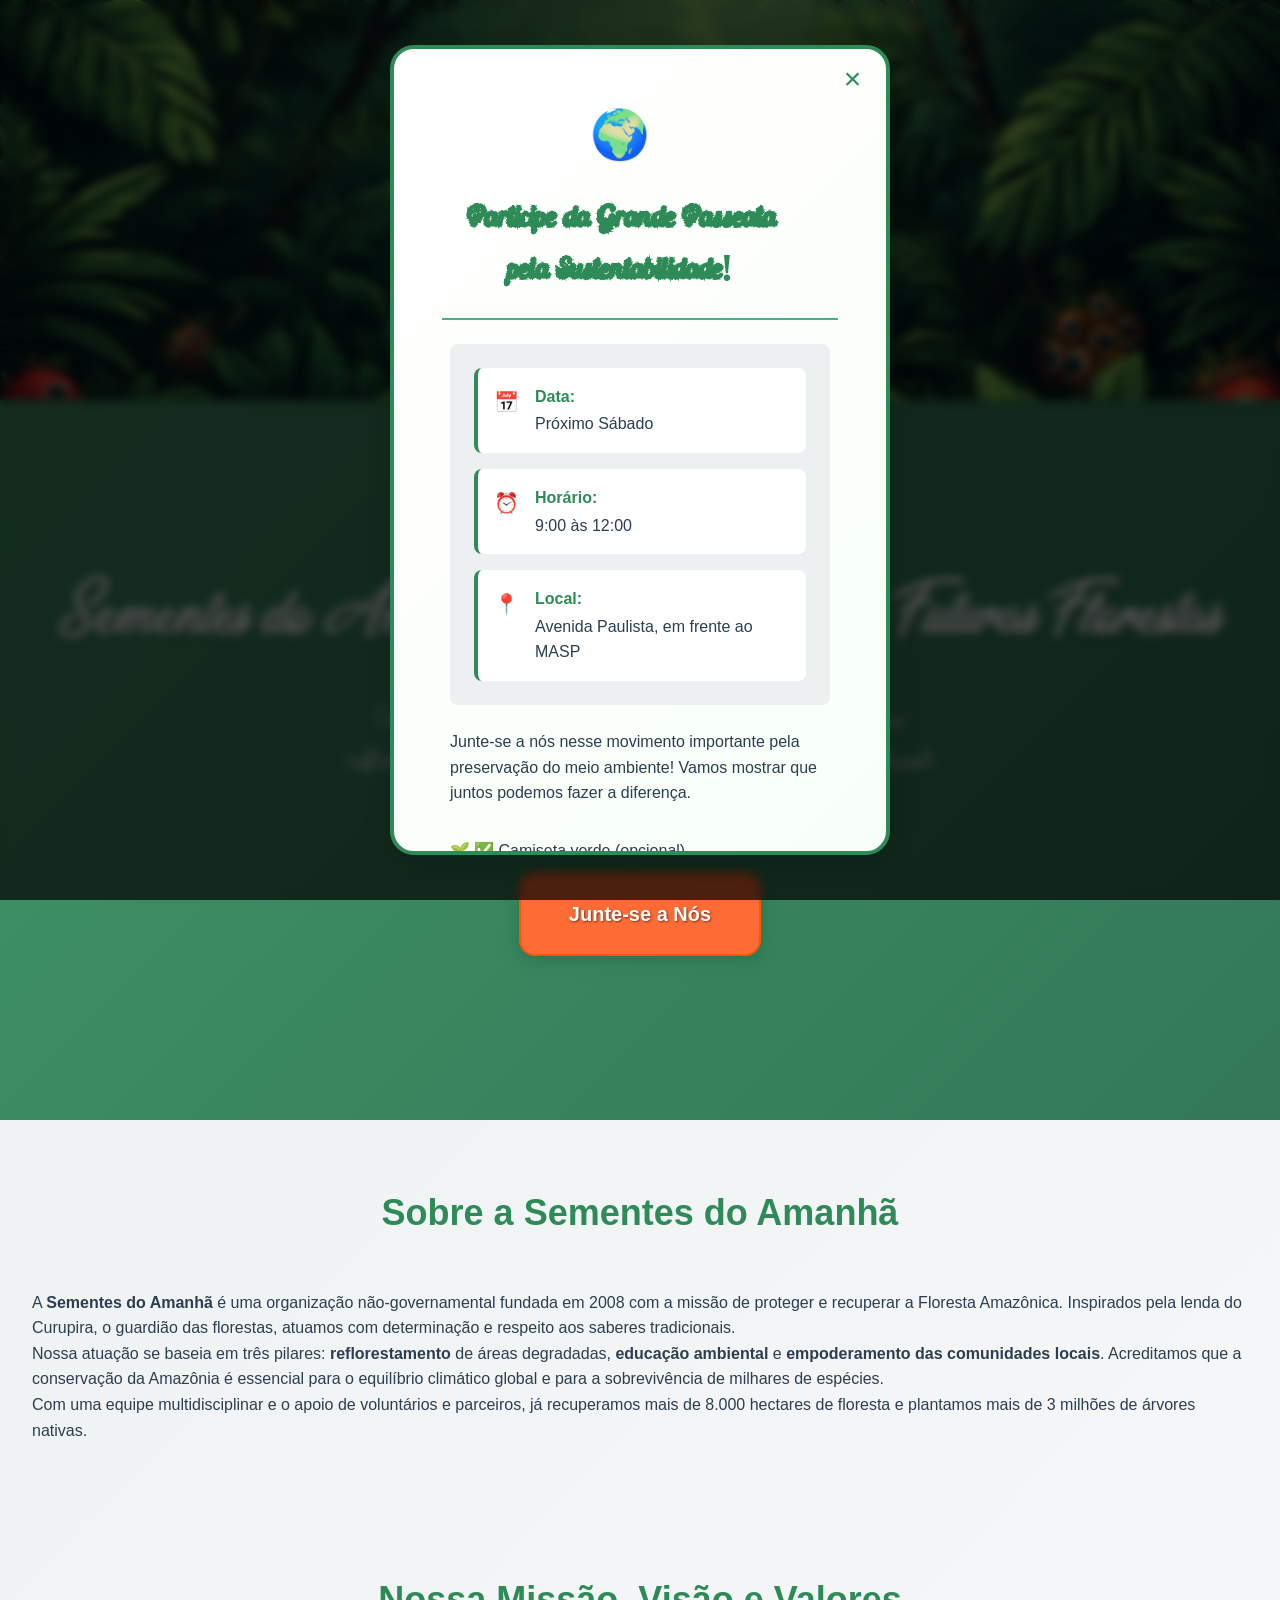
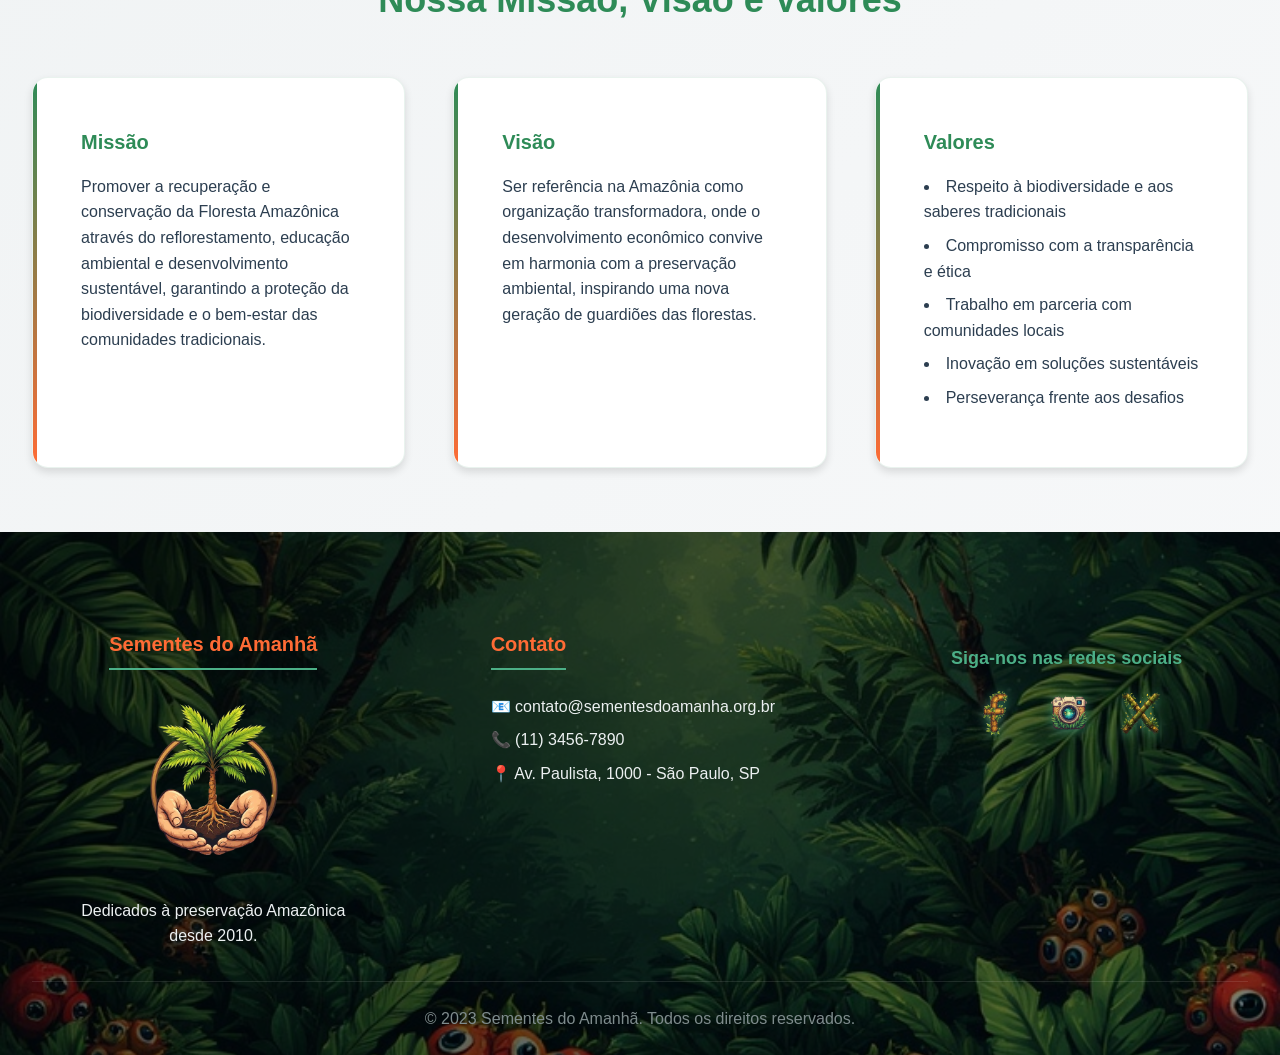
==== commit 8fa994ac: "Entrega III (JavaScript ES6+, validação de formulários e sistema de templates)" ====
--- a/index.html
+++ b/index.html
@@ -11,7 +11,7 @@
     <link rel="icon" type="img/png" sizes="16x16" href="img/favicon16x.png">
     <link rel="stylesheet" href="styles.css">
 </head>
-
+<body>
     <!-- Modal da Passeata Sustentável -->
     <div class="modal-wrapper">
         <input type="checkbox" id="modalToggle" class="modal-toggle" checked>
@@ -74,12 +74,11 @@
         </div>
     </div>
 
-    <script src="script.js"></script>
-</body>
-</html>
     
-</body>
-</html>
+    <script src="js/spa-router.js"></script>
+    <script src="js/sistema-templates.js"></script>
+    <script src="js/form-validator.js"></script>
+
 
 <body>
     <!-- Cabeçalho -->
@@ -98,101 +97,69 @@
             
             <nav class="main-nav">
             <ul>
-                <li><a href="index.html">Início</a></li>
+                <li><a href="#/">Início</a></li>
                 <li class="dropdown">
-                    <a href="projetos.html" class="dropdown-toggle">Projetos</a>
+                    <a href="#/projetos" class="dropdown-toggle">Projetos</a>
                     <ul class="dropdown-menu">
-                        <li><a href="projetos.html#amazonia-verde">Amazônia Verde</a></li>
-                        <li><a href="projetos.html#educacao-ambiental">Educação Ambiental</a></li>
-                        <li><a href="projetos.html#economia-sustentavel">Economia Sustentável</a></li>
+                        <li><a href="#/projetos#amazonia-verde">Amazônia Verde</a></li>
+                        <li><a href="#/projetos#educacao-ambiental">Educação Ambiental</a></li>
+                        <li><a href="#/projetos#economia-sustentavel">Economia Sustentável</a></li>
                     </ul>
                 </li>
-                <li><a href="cadastro.html">Cadastro</a></li>
+                <li><a href="#/cadastro">Cadastro</a></li>
             </ul>
         </nav>
         </div>
     </header>
 
-    <!-- Conteúdo Principal -->
-    <main>
-        <!-- Página Inicial -->
-        <section id="home" class="hero">
-            <div class="container">
-                <h1>Sementes do Amanhã: O Guardião das Futuras Florestas</h1>
-                <p>Com o Curupira como nosso aliado, trabalhamos para reflorestar a Amazônia e garantir um futuro sustentável para as próximas gerações.</p>
-                <a href="cadastro.html" class="btn">Junte-se a Nós</a>
+    <main id="app">
+ 
+    </main>
+</div>
+
+    <!-- Rodapé -->
+    <footer class="footer-projetos-cadastro">
+    <div class="container">
+        <div class="footer-content">
+            <!-- PRIMEIRA SEÇÃO -->
+            <div class="footer-section">
+                <h1>Sementes do Amanhã</h1>
+                <img src="img/iconpreservsince2010.png" alt="Icone Preservação desde 2010" width="180" height="180">
+                <p>Dedicados à preservação Amazônica desde 2010.</p>
             </div>
-        </section>
-
-        <!-- Sobre a Organização -->
-        <section id="sobre" class="about">
-            <div class="container">
-                <h2 class="section-title">Sobre a Sementes do Amanhã</h2>
-                <div class="about-content">
-                    <div class="about-text">
-                        <p>A <strong>Sementes do Amanhã</strong> é uma organização não-governamental fundada em 2008 com a missão de proteger e recuperar a Floresta Amazônica. Inspirados pela lenda do Curupira, o guardião das florestas, atuamos com determinação e respeito aos saberes tradicionais.</p>
-                        <p>Nossa atuação se baseia em três pilares: <strong>reflorestamento</strong> de áreas degradadas, <strong>educação ambiental</strong> e <strong>empoderamento das comunidades locais</strong>. Acreditamos que a conservação da Amazônia é essencial para o equilíbrio climático global e para a sobrevivência de milhares de espécies.</p>
-                        <p>Com uma equipe multidisciplinar e o apoio de voluntários e parceiros, já recuperamos mais de 8.000 hectares de floresta e plantamos mais de 3 milhões de árvores nativas.</p>
-                    <div>
+            
+            <!-- SEGUNDA SEÇÃO -->
+            <div class="footer-section">
+                <h2>Contato</h2>
+                <ul>
+                    <li>📧 contato@sementesdoamanha.org.br</li>
+                    <li>📞 (11) 3456-7890</li>
+                    <li>📍 Av. Paulista, 1000 - São Paulo, SP</li>
+                </ul>
+            </div>
+            
+            <!-- TERCEIRA SEÇÃO -->
+            <div class="footer-section">
+                <p class="siga-texto">Siga-nos nas redes sociais</p>
+                <div class="social-links">
+                    <a href="#" aria-label="Facebook">
+                        <img src="img/logofacebook.png" alt="Facebook" width="50" height="50">
+                    </a>
+                    <a href="#" aria-label="Instagram">
+                        <img src="img/logoinstagram.png" alt="Instagram" width="50" height="50">
+                    </a>
+                    <a href="#" aria-label="X">
+                        <img src="img/logoX.png" alt="X" width="45" height="45">
+                    </a>
                 </div>
             </div>
-        </section>
+        </div>
+        
+        <div class="copyright">
+            <p>&copy; 2023 Sementes do Amanhã. Todos os direitos reservados.</p>
+        </div>
+    </div>
+</footer>
 
-        <!-- Missão, Visão e Valores -->
-        <section id="missao" class="mission">
-            <div class="container">
-                <h2 class="section-title">Nossa Missão, Visão e Valores</h2>
-                <div class="mv-grid">
-                    <article class="mv-card">
-                        <h3>Missão</h3>
-                        <p>Promover a recuperação e conservação da Floresta Amazônica através do reflorestamento, educação ambiental e desenvolvimento sustentável, garantindo a proteção da biodiversidade e o bem-estar das comunidades tradicionais.</p>
-                    </article>
-                    
-                    <article class="mv-card">
-                        <h3>Visão</h3>
-                        <p>Ser referência na Amazônia como organização transformadora, onde o desenvolvimento econômico convive em harmonia com a preservação ambiental, inspirando uma nova geração de guardiões das florestas.</p>
-                    </article>
-                    
-                    <article class="mv-card">
-                        <h3>Valores</h3>
-                        <ul>
-                            <li>Respeito à biodiversidade e aos saberes tradicionais</li>
-                            <li>Compromisso com a transparência e ética</li>
-                            <li>Trabalho em parceria com comunidades locais</li>
-                            <li>Inovação em soluções sustentáveis</li>
-                            <li>Perseverança frente aos desafios</li>
-                        </ul>
-                    </article>
-                </div>
-            </div>
-        </section>
-    </main>
-
-    <!-- Rodapé -->
-    <footer class="footer-index">
-        <div class="container">
-            <div class="footer-content">
-                <div class="footer-section">
-                    <h3>Links Rápidos</h3>
-                    <ul>
-                        <li><a href="index.html">Início</a></li>
-                        <li><a href="projetos.html">Projetos</a></li>
-                        <li><a href="cadastro.html">Cadastre-se</a></li>                        
-                    </ul>
-                </div>
-                <div class="footer-section">
-                    <h3>Contato</h3>
-                    <ul>
-                        <li>📧 contato@sementesdoamanha.org.br</li>
-                        <li>📞 (11) 3456-7890</li>
-                        <li>📍 Av. Paulista, 1000 - São Paulo, SP</li>
-                    </ul>
-                </div>
-            </div>
-            <div class="copyright">
-                <p>&copy; 2023 Sementes do Amanhã. Todos os direitos reservados.</p>
-            </div>
-        </div>
-    </footer>
 </body>
 </html>
--- a/styles.css
+++ b/styles.css
@@ -1840,7 +1840,7 @@
 
 .modal-header h2 {
     color: var(--color-primary);
-    font-size: 2rem;
+    font-size: 5rem;
     margin-top: var(--space-2);
     font-family: 'glowbloom', cursive;
     line-height: 1.3;
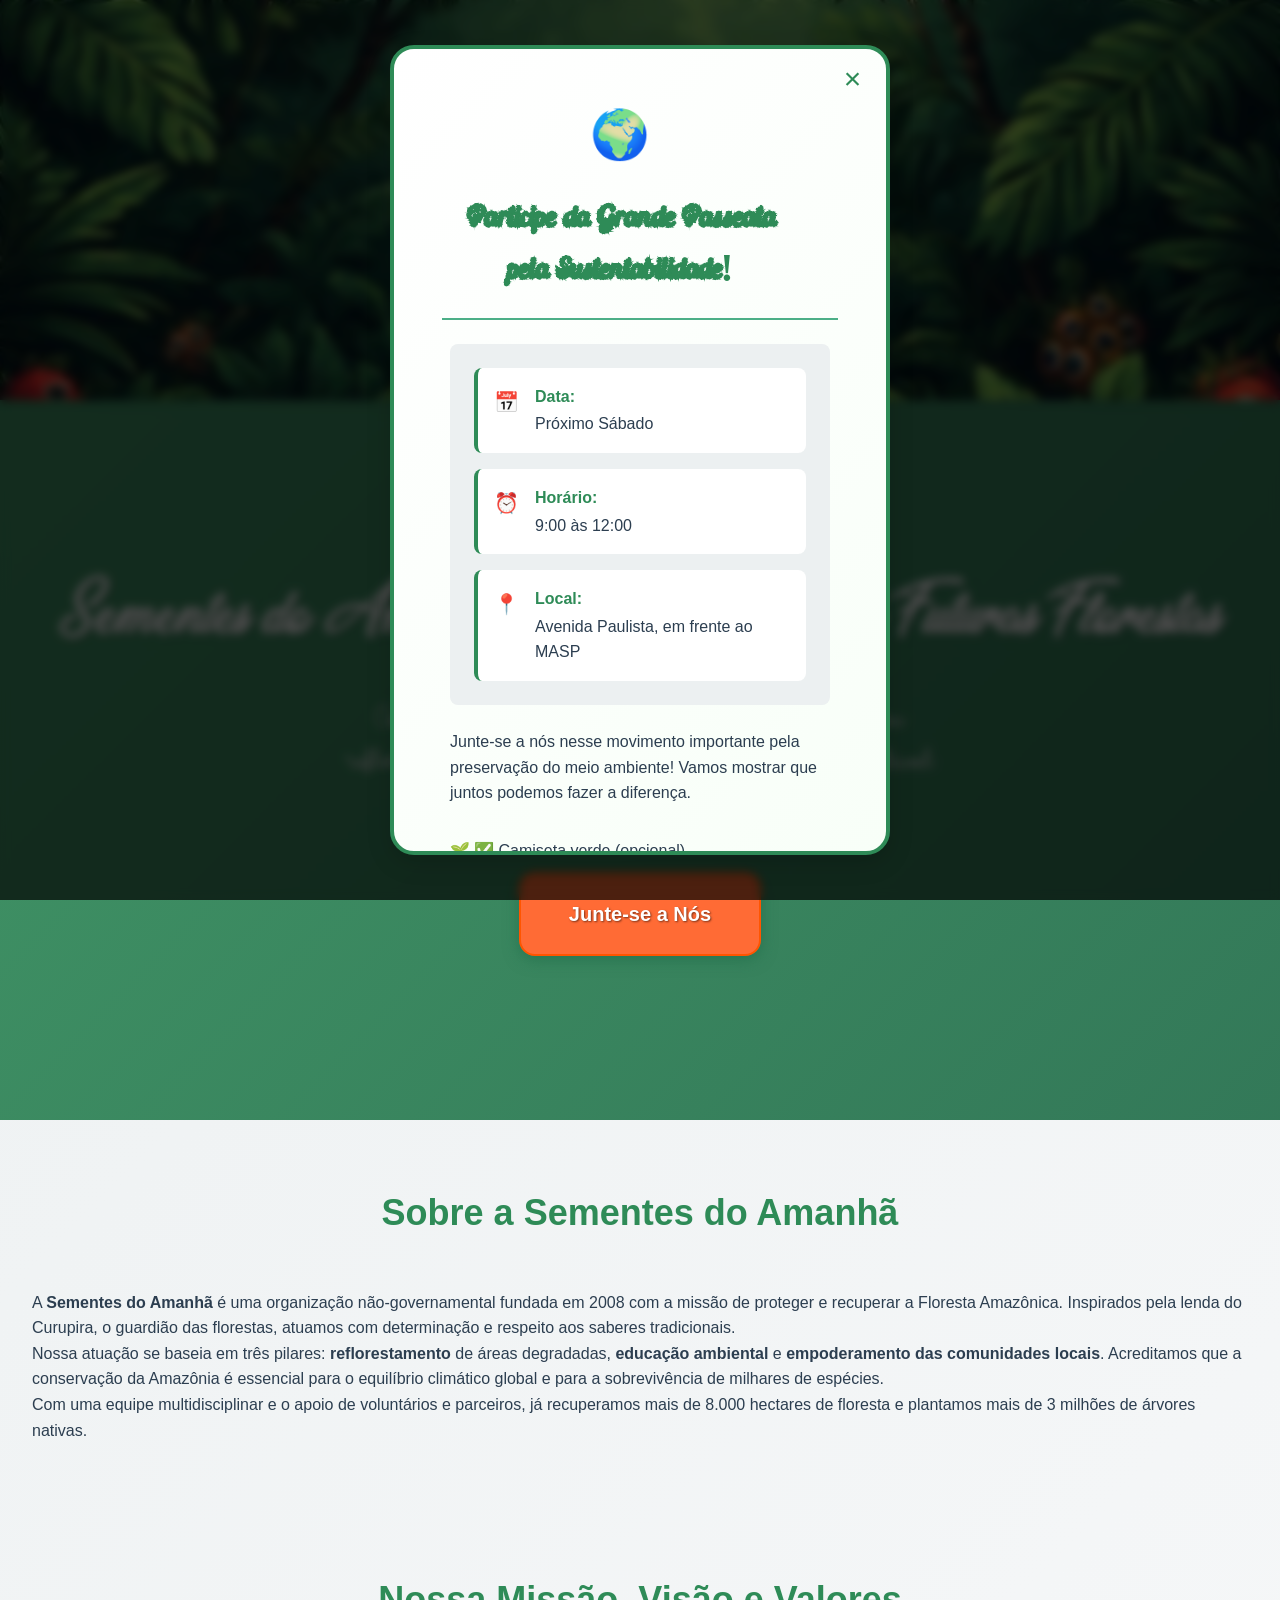
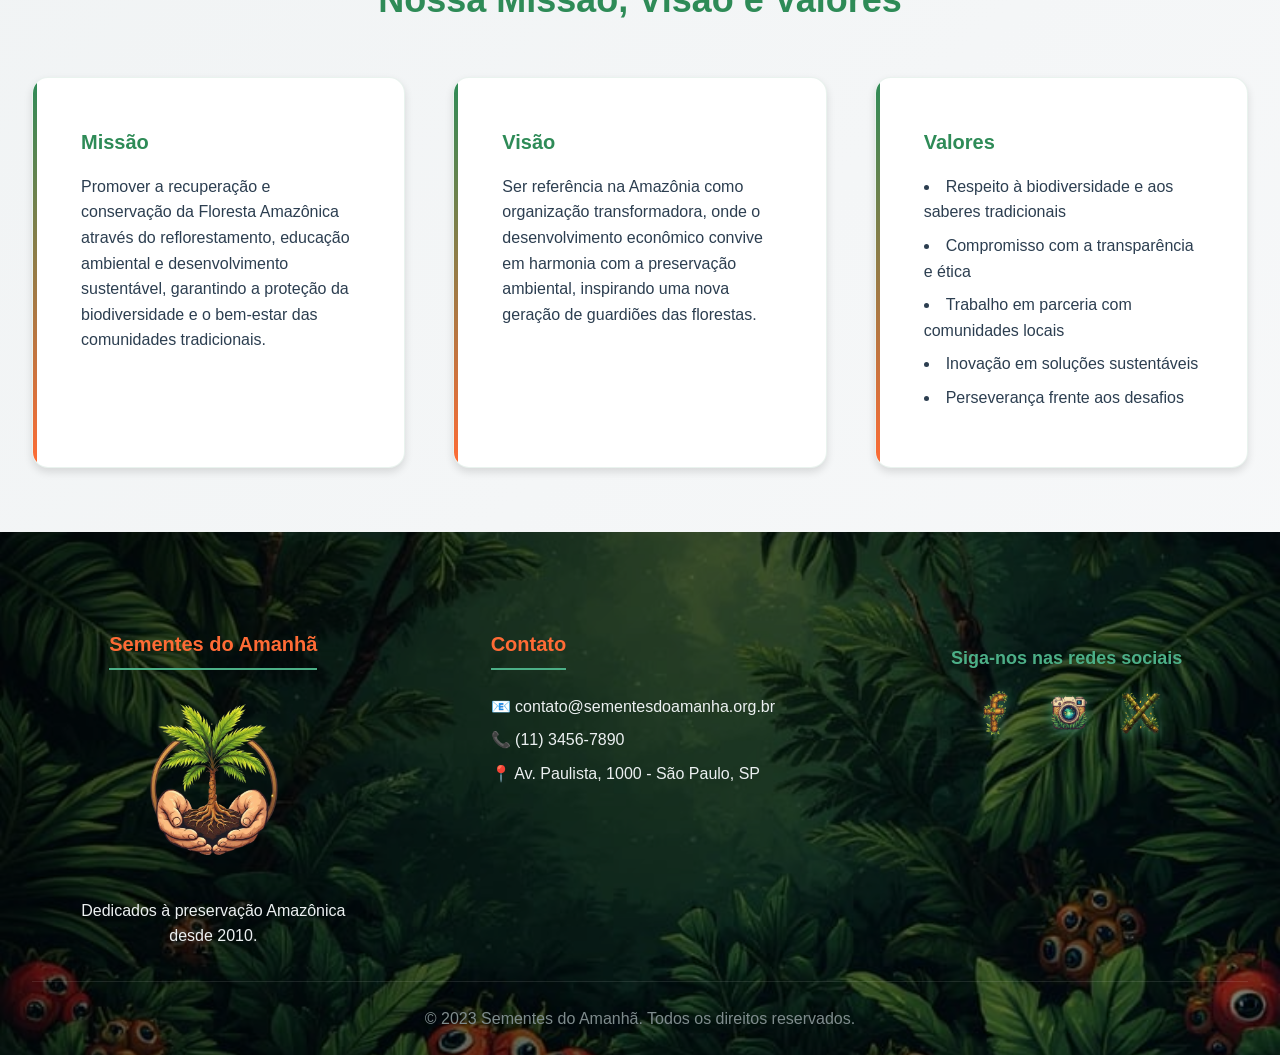
==== commit 2d2eb967: "feat: implementa toast, alert e estados de botões" ====
--- a/index.html
+++ b/index.html
@@ -11,7 +11,35 @@
     <link rel="icon" type="img/png" sizes="16x16" href="img/favicon16x.png">
     <link rel="stylesheet" href="styles.css">
 </head>
+
 <body>
+
+<!-- Checkbox invisível para controlar o toast -->
+<input type="checkbox" id="toast-toggle" class="toast-toggle" checked>
+
+<!-- Toast Notification -->
+<label for="toast-toggle" class="toast toast-success show">
+    <div class="toast-icon">🌱</div>
+    <div class="toast-content">
+        <strong>Multirão de Plantio!</strong>
+        <p>Participe do nosso plantio de árvores no próximo final de semana!</p>
+    </div>
+</label>
+
+<!-- Overlay para fechar o toast -->
+<label for="toast-toggle" class="toast-overlay"></label>
+
+    <!-- Alert de Confirmação -->
+    <div class="alert-confirmacao" id="participar">
+        <div class="alert-content">
+            <div class="alert-icon">🎉</div>
+            <h3 class="alert-title">Inscrição Confirmada!</h3>
+            <p class="alert-message">Obrigado por se juntar à nossa passeata! Enviamos os detalhes para seu e-mail.</p>
+            <a href="#" class="btn btn-alert">Ótimo!</a>
+        </div>
+        <a href="#" class="alert-overlay"></a>
+    </div>
+
     <!-- Modal da Passeata Sustentável -->
     <div class="modal-wrapper">
         <input type="checkbox" id="modalToggle" class="modal-toggle" checked>
@@ -68,19 +96,14 @@
             </div>
             
             <div class="modal-footer">
-                <a href="#confirmar" class="btn btn-confirm">Eu vou participar!</a>
+                <label for="modalToggle" class="btn btn-confirm" onclick="setTimeout(() => { window.location.hash = 'participar'; }, 100)">
+                    Eu vou participar!
+                </label>
                 <label for="modalToggle" class="btn btn-secondary">Talvez depois</label>
             </div>
         </div>
     </div>
 
-    
-    <script src="js/spa-router.js"></script>
-    <script src="js/sistema-templates.js"></script>
-    <script src="js/form-validator.js"></script>
-
-
-<body>
     <!-- Cabeçalho -->
     <header>
         <div class="container header-container">
@@ -97,25 +120,75 @@
             
             <nav class="main-nav">
             <ul>
-                <li><a href="#/">Início</a></li>
+                <li><a href="index.html">Início</a></li>
                 <li class="dropdown">
-                    <a href="#/projetos" class="dropdown-toggle">Projetos</a>
+                    <a href="projetos.html" class="dropdown-toggle">Projetos</a>
                     <ul class="dropdown-menu">
-                        <li><a href="#/projetos#amazonia-verde">Amazônia Verde</a></li>
-                        <li><a href="#/projetos#educacao-ambiental">Educação Ambiental</a></li>
-                        <li><a href="#/projetos#economia-sustentavel">Economia Sustentável</a></li>
+                        <li><a href="projetos.html#amazonia-verde">Amazônia Verde</a></li>
+                        <li><a href="projetos.html#educacao-ambiental">Educação Ambiental</a></li>
+                        <li><a href="projetos.html#economia-sustentavel">Economia Sustentável</a></li>
                     </ul>
                 </li>
-                <li><a href="#/cadastro">Cadastro</a></li>
+                <li><a href="cadastro.html">Cadastro</a></li>
             </ul>
         </nav>
         </div>
     </header>
 
-    <main id="app">
- 
+    <!-- Conteúdo Principal -->
+    <main>
+        <!-- Página Inicial -->
+        <section id="home" class="hero">
+            <div class="container">
+                <h1>Sementes do Amanhã: O Guardião das Futuras Florestas</h1>
+                <p>Com o Curupira como nosso aliado, trabalhamos para reflorestar a Amazônia e garantir um futuro sustentável para as próximas gerações.</p>
+                <a href="cadastro.html" class="btn">Junte-se a Nós</a>
+            </div>
+        </section>
+
+        <!-- Sobre a Organização -->
+        <section id="sobre" class="about">
+            <div class="container">
+                <h2 class="section-title">Sobre a Sementes do Amanhã</h2>
+                <div class="about-content">
+                    <div class="about-text">
+                        <p>A <strong>Sementes do Amanhã</strong> é uma organização não-governamental fundada em 2008 com a missão de proteger e recuperar a Floresta Amazônica. Inspirados pela lenda do Curupira, o guardião das florestas, atuamos com determinação e respeito aos saberes tradicionais.</p>
+                        <p>Nossa atuação se baseia em três pilares: <strong>reflorestamento</strong> de áreas degradadas, <strong>educação ambiental</strong> e <strong>empoderamento das comunidades locais</strong>. Acreditamos que a conservação da Amazônia é essencial para o equilíbrio climático global e para a sobrevivência de milhares de espécies.</p>
+                        <p>Com uma equipe multidisciplinar e o apoio de voluntários e parceiros, já recuperamos mais de 8.000 hectares de floresta e plantamos mais de 3 milhões de árvores nativas.</p>
+                    <div>
+                </div>
+            </div>
+        </section>
+
+        <!-- Missão, Visão e Valores -->
+        <section id="missao" class="mission">
+            <div class="container">
+                <h2 class="section-title">Nossa Missão, Visão e Valores</h2>
+                <div class="mv-grid">
+                    <article class="mv-card">
+                        <h3>Missão</h3>
+                        <p>Promover a recuperação e conservação da Floresta Amazônica através do reflorestamento, educação ambiental e desenvolvimento sustentável, garantindo a proteção da biodiversidade e o bem-estar das comunidades tradicionais.</p>
+                    </article>
+                    
+                    <article class="mv-card">
+                        <h3>Visão</h3>
+                        <p>Ser referência na Amazônia como organização transformadora, onde o desenvolvimento econômico convive em harmonia com a preservação ambiental, inspirando uma nova geração de guardiões das florestas.</p>
+                    </article>
+                    
+                    <article class="mv-card">
+                        <h3>Valores</h3>
+                        <ul>
+                            <li>Respeito à biodiversidade e aos saberes tradicionais</li>
+                            <li>Compromisso com a transparência e ética</li>
+                            <li>Trabalho em parceria com comunidades locais</li>
+                            <li>Inovação em soluções sustentáveis</li>
+                            <li>Perseverança frente aos desafios</li>
+                        </ul>
+                    </article>
+                </div>
+            </div>
+        </section>
     </main>
-</div>
 
     <!-- Rodapé -->
     <footer class="footer-projetos-cadastro">
@@ -159,7 +232,7 @@
             <p>&copy; 2023 Sementes do Amanhã. Todos os direitos reservados.</p>
         </div>
     </div>
-</footer>
-
+    </footer>
+    
 </body>
 </html>
--- a/styles.css
+++ b/styles.css
@@ -450,6 +450,123 @@
   background: linear-gradient(135deg, var(--color-warning-light) 0%, var(--color-accent-light) 100%);
 }
 
+/* ===== ESTADOS COMPLETOS PARA TODOS OS BOTÕES ===== */
+
+/* BOTÕES PRINCIPAIS */
+.btn:hover {
+  transform: translateY(-3px);
+  box-shadow: 0 6px 20px rgba(30, 107, 71, 0.8);
+  background: linear-gradient(135deg, var(--color-warning-light) 0%, var(--color-accent-light) 100%);
+}
+
+.btn:focus {
+  outline: 3px solid var(--color-accent);
+  outline-offset: 3px;
+  box-shadow: 0 0 0 3px rgba(255, 107, 53, 0.3), 0 6px 20px rgba(30, 107, 71, 0.8);
+}
+
+.btn:active {
+  transform: translateY(-1px);
+  box-shadow: 0 2px 8px rgba(30, 107, 71, 0.6);
+}
+
+.btn:disabled {
+  background: linear-gradient(135deg, #95A5A6 0%, #7F8C8D 100%);
+  cursor: not-allowed;
+  transform: none;
+  box-shadow: none;
+  opacity: 0.7;
+}
+
+/* BOTÕES DO MODAL */
+.btn-confirm:hover {
+  transform: translateY(-2px);
+  box-shadow: 0 4px 15px rgba(46, 139, 87, 0.4);
+}
+
+.btn-confirm:active {
+  transform: translateY(0);
+  box-shadow: 0 2px 5px rgba(46, 139, 87, 0.3);
+}
+
+.btn-confirm:focus {
+  outline: 3px solid var(--color-success);
+  outline-offset: 3px;
+  box-shadow: 0 0 0 3px rgba(46, 139, 87, 0.3);
+}
+
+.btn-secondary:hover {
+  background: var(--color-primary);
+  color: var(--color-white);
+  transform: translateY(-2px);
+}
+
+.btn-secondary:active {
+  background: var(--color-primary-dark);
+  transform: translateY(0);
+}
+
+.btn-secondary:focus {
+  outline: 3px solid var(--color-primary);
+  outline-offset: 2px;
+}
+
+/* NAVEGAÇÃO */
+nav a:focus {
+  outline: 3px solid var(--color-accent);
+  outline-offset: 2px;
+  background: rgba(255, 255, 255, 0.2);
+}
+
+nav a:active {
+  transform: translateY(1px);
+}
+
+/* DROPDOWN */
+.dropdown-toggle:focus {
+  outline: 3px solid var(--color-accent);
+  outline-offset: 2px;
+  background: rgba(255, 255, 255, 0.2);
+}
+
+/* BOTÕES SOCIAIS */
+.social-links a:focus {
+  outline: 3px solid var(--color-primary-light);
+  outline-offset: 3px;
+  border-radius: 8px;
+}
+
+.social-links a:active img {
+  transform: scale(0.95);
+}
+
+/* BOTÕES DE DOAÇÃO */
+.donation-option:focus {
+  outline: 3px solid var(--color-primary);
+  outline-offset: 2px;
+}
+
+.donation-option:active {
+  transform: translateY(-2px);
+}
+
+/* BOTÃO SUBMIT DO FORMULÁRIO */
+.btn-submit:invalid {
+  background: #95a5a6;
+  cursor: not-allowed;
+  opacity: 0.7;
+}
+
+.btn-submit:invalid:hover {
+  transform: none;
+  box-shadow: none;
+}
+
+.btn-submit:focus:valid {
+  outline: 3px solid var(--color-success);
+  outline-offset: 3px;
+}
+
 /* ===== SEÇÕES ===== */
 .about, .mission {
   padding: var(--space-5) 0;
@@ -1161,6 +1278,122 @@
 small {
     color: var(--color-text-light);
     font-size: var(--font-size-sm);
+}
+
+/* ===== BOTÃO DISABLED COM MENSAGEM ===== */
+.btn-submit {
+  position: relative;
+  width: 100%;
+}
+
+/* Estilo do botão quando o formulário está inválido */
+#form-cadastro:invalid .btn-submit {
+  background: linear-gradient(135deg, #95A5A6 0%, #7F8C8D 100%) !important;
+  cursor: not-allowed !important;
+  transform: none !important;
+  box-shadow: none !important;
+  opacity: 0.7 !important;
+  border-color: #7F8C8D !important;
+}
+
+#form-cadastro:invalid .btn-submit:hover {
+  transform: none !important;
+  box-shadow: none !important;
+}
+
+/* Mensagem de tooltip quando o formulário está inválido */
+#form-cadastro:invalid .btn-submit::after {
+  content: "Botão desabilitado - Complete os campos obrigatórios primeiro";
+  position: absolute;
+  bottom: 100%;
+  left: 50%;
+  transform: translateX(-50%);
+  background: var(--color-neutral-dark);
+  color: var(--color-white);
+  padding: var(--space-2) var(--space-3);
+  border-radius: var(--border-radius);
+  font-size: var(--font-size-sm);
+  white-space: nowrap;
+  margin-bottom: var(--space-2);
+  box-shadow: var(--shadow);
+  z-index: 1000;
+  opacity: 0;
+  visibility: hidden;
+  transition: all 0.3s ease;
+  pointer-events: none;
+}
+
+#form-cadastro:invalid .btn-submit:hover::after {
+  opacity: 1;
+  visibility: visible;
+}
+
+/* Seta da tooltip */
+#form-cadastro:invalid .btn-submit::before {
+  content: "";
+  position: absolute;
+  bottom: calc(100% - 5px);
+  left: 50%;
+  transform: translateX(-50%);
+  border: 5px solid transparent;
+  border-top-color: var(--color-neutral-dark);
+  z-index: 1000;
+  opacity: 0;
+  visibility: hidden;
+  transition: all 0.3s ease;
+  pointer-events: none;
+}
+
+#form-cadastro:invalid .btn-submit:hover::before {
+  opacity: 1;
+  visibility: visible;
+}
+
+/* ===== MELHORIAS NA VALIDAÇÃO VISUAL ===== */
+/* Campos obrigatórios vazios */
+input:required:invalid:not(:focus):not(:placeholder-shown),
+select:required:invalid:not(:focus),
+textarea:required:invalid:not(:focus):not(:placeholder-shown) {
+  border-color: var(--color-error);
+  background-color: rgba(231, 76, 60, 0.05);
+  animation: shake 0.5s ease-in-out;
+}
+
+/* Campos válidos */
+input:valid, 
+select:valid, 
+textarea:valid {
+  border-color: var(--color-success);
+  background-color: rgba(46, 139, 87, 0.05);
+}
+
+/* Radio buttons e checkbox obrigatórios */
+input[type="radio"]:required:invalid ~ span::after,
+input[type="checkbox"]:required:invalid ~ span::after {
+  content: " *";
+  color: var(--color-error);
+  font-weight: bold;
+}
+
+/* Estilo especial para o campo de termos */
+input[name="termos"]:invalid ~ span {
+  color: var(--color-error);
+}
+
+input[name="termos"]:valid ~ span {
+  color: var(--color-success);
+}
+
+/* Grupo de radio buttons inválido */
+.radio-group:has(input[type="radio"]:required:invalid) {
+  border: 2px solid var(--color-error);
+  background-color: rgba(231, 76, 60, 0.05);
+}
+
+/* Grupo de radio buttons válido */
+.radio-group:has(input[type="radio"]:required:valid) {
+  border: 2px solid var(--color-success);
+  background-color: rgba(46, 139, 87, 0.05);
 }
 
 /* ===== CORREÇÃO DEFINITIVA DOS RADIO BUTTONS ===== */
@@ -1840,7 +2073,7 @@
 
 .modal-header h2 {
     color: var(--color-primary);
-    font-size: 5rem;
+    font-size: 2rem;
     margin-top: var(--space-2);
     font-family: 'glowbloom', cursive;
     line-height: 1.3;
@@ -2057,6 +2290,161 @@
     overflow: hidden;
 }
 
+/* ===== ALERT DE CONFIRMAÇÃO COM CSS PURO ===== */
+.alert-confirmacao {
+    position: fixed;
+    top: 0;
+    left: 0;
+    width: 100%;
+    height: 100%;
+    z-index: 4000;
+    pointer-events: none;
+    opacity: 0;
+    visibility: hidden;
+    transition: all 0.4s ease;
+}
+
+.alert-confirmacao:target {
+    opacity: 1;
+    visibility: visible;
+    pointer-events: all;
+}
+
+.alert-overlay {
+    position: fixed;
+    top: 0;
+    left: 0;
+    width: 100%;
+    height: 100%;
+    background: rgba(0, 0, 0, 0.7);
+    backdrop-filter: blur(5px);
+    z-index: 3999;
+}
+
+.alert-content {
+    position: fixed;
+    top: 50%;
+    left: 50%;
+    transform: translate(-50%, -50%) scale(0.8);
+    /* 🌟 FUNDO VERDE IGUAL AO HEADER */
+    background: linear-gradient(135deg, rgba(46, 139, 87, 0.95) 0%, rgba(30, 107, 71, 0.95) 100%);
+    padding: var(--space-5);
+    border-radius: var(--border-radius-xl);
+    box-shadow: var(--shadow-lg);
+    border: 4px solid var(--color-white);
+    max-width: 400px;
+    width: 90%;
+    text-align: center;
+    z-index: 4000;
+    opacity: 0;
+    transition: all 0.4s cubic-bezier(0.68, -0.55, 0.265, 1.55);
+}
+
+.alert-confirmacao:target .alert-content {
+    opacity: 1;
+    transform: translate(-50%, -50%) scale(1);
+}
+
+.alert-icon {
+    font-size: 4rem;
+    margin-bottom: var(--space-3);
+    display: block;
+    animation: bounce 0.6s ease;
+    filter: drop-shadow(0 2px 4px rgba(0, 0, 0, 0.3));
+}
+
+.alert-title {
+    /* 🌟 FONTE GERALDINE EM BRANCO */
+    color: var(--color-white);
+    margin-bottom: var(--space-3);
+    font-size: var(--font-size-2xl);
+    font-family: 'geraldine', cursive;
+    text-shadow: 2px 2px 4px rgba(0, 0, 0, 0.3);
+    line-height: 1.2;
+}
+
+.alert-message {
+    /* 🌟 FONTE CARRYYOU EM BRANCO - 2 TAMANHOS MAIOR */
+    color: var(--color-white);
+    margin-bottom: var(--space-4);
+    line-height: 1.6;
+    font-size: var(--font-size-2xl); /* 🔥 2 tamanhos maior */
+    font-family: 'carryyou', cursive;
+    text-shadow: 1px 1px 2px rgba(0, 0, 0, 0.3);
+}
+
+.btn-alert {
+    background: linear-gradient(135deg, var(--color-white) 0%, #f8f8f8 100%);
+    color: var(--color-primary);
+    padding: var(--space-2) var(--space-4);
+    border-radius: var(--border-radius-lg);
+    text-decoration: none;
+    font-weight: 600;
+    display: inline-block;
+    transition: var(--transition);
+    border: 2px solid var(--color-white);
+    font-family: 'Segoe UI', Tahoma, Geneva, Verdana, sans-serif;
+    box-shadow: 0 4px 15px rgba(0, 0, 0, 0.2);
+}
+
+.btn-alert:hover {
+    transform: translateY(-2px);
+    box-shadow: 0 6px 20px rgba(0, 0, 0, 0.3);
+    background: linear-gradient(135deg, #f8f8f8 0%, var(--color-white) 100%);
+}
+
+/* Animação do ícone */
+@keyframes bounce {
+    0%, 20%, 60%, 100% {
+        transform: translateY(0);
+    }
+    40% {
+        transform: translateY(-10px);
+    }
+    80% {
+        transform: translateY(-5px);
+    }
+}
+
+/* Responsividade do Alert */
+@media (max-width: 767px) {
+    .alert-content {
+        padding: var(--space-4);
+        max-width: 350px;
+    }
+    
+    .alert-icon {
+        font-size: 3rem;
+    }
+    
+    .alert-title {
+        font-size: var(--font-size-xl);
+    }
+    
+    .alert-message {
+        font-size: var(--font-size-lg); /* 🔥 Ajuste responsivo */
+    }
+}
+
+@media (max-width: 480px) {
+    .alert-content {
+        padding: var(--space-3);
+        max-width: 300px;
+    }
+    
+    .alert-icon {
+        font-size: 2.5rem;
+    }
+    
+    .alert-title {
+        font-size: var(--font-size-lg);
+    }
+    
+    .alert-message {
+        font-size: var(--font-size-base); /* 🔥 Ajuste responsivo */
+    }
+}
+
 /* ===== CORREÇÃO NUCLEAR - FORÇA O ALINHAMENTO ===== */
 .radio-group label {
     display: grid !important;
@@ -2224,4 +2612,139 @@
   .about, .mission, .projects, .volunteer, .donation, .form-section {
     padding: var(--space-6) 0;
   }
-}+}
+
+/* ===== TOAST NOTIFICATION ===== */
+.toast {
+    position: fixed;
+    top: 20px;
+    right: 20px;
+    background: var(--color-white);
+    border-radius: var(--border-radius-lg);
+    padding: var(--space-3);
+    box-shadow: var(--shadow-lg);
+    display: flex;
+    align-items: flex-start;
+    gap: var(--space-2);
+    max-width: 400px;
+    z-index: 9999;
+    border-left: 4px solid var(--color-info);
+    transform: translateX(400px);
+    opacity: 0;
+    transition: all 0.5s cubic-bezier(0.68, -0.55, 0.265, 1.55);
+}
+
+.toast.show {
+    transform: translateX(0);
+    opacity: 1;
+}
+
+.toast-icon {
+    font-size: var(--font-size-xl);
+    flex-shrink: 0;
+    margin-top: 2px;
+}
+
+.toast-content {
+    flex: 1;
+}
+
+.toast-content strong {
+    color: var(--color-info);
+    display: block;
+    margin-bottom: 4px;
+    font-size: var(--font-size-base);
+}
+
+.toast-content p {
+    color: var(--color-text);
+    margin: 0;
+    font-size: var(--font-size-sm);
+    line-height: 1.4;
+}
+
+/* Variantes de toast */
+.toast-success {
+    border-left-color: var(--color-success);
+}
+
+.toast-success .toast-content strong {
+    color: var(--color-success);
+}
+
+.toast-warning {
+    border-left-color: var(--color-warning);
+}
+
+.toast-warning .toast-content strong {
+    color: var(--color-warning);
+}
+
+.toast-error {
+    border-left-color: var(--color-error);
+}
+
+.toast-error .toast-content strong {
+    color: var(--color-error);
+}
+
+/* Animação de entrada */
+@keyframes slideInToast {
+    from {
+        transform: translateX(400px);
+        opacity: 0;
+    }
+    to {
+        transform: translateX(0);
+        opacity: 1;
+    }
+}
+
+/* Animação de saída */
+@keyframes slideOutToast {
+    from {
+        transform: translateX(0);
+        opacity: 1;
+    }
+    to {
+        transform: translateX(400px);
+        opacity: 0;
+    }
+}
+
+/* Responsividade */
+@media (max-width: 768px) {
+    .toast {
+        top: 10px;
+        right: 10px;
+        left: 10px;
+        max-width: none;
+        transform: translateY(-100px);
+    }
+    
+    .toast.show {
+        transform: translateY(0);
+    }
+}
+
+/* Auto-hide para toast com classe 'show' */
+.toast.show {
+    animation: slideInToast 0.5s ease-out forwards,
+               slideOutToast 0.5s ease-in 5s forwards;
+}
+
+/* ===== CORREÇÃO ESCONDER ELEMENTOS DO TOAST ===== */
+.toast-toggle {
+    display: none !important;
+    position: absolute !important;
+    left: -9999px !important;
+}
+
+.toast-overlay {
+    display: none !important;
+}
+
+/* Quando o toast não está visível, esconder completamente */
+.toast:not(.show) {
+    display: none !important;
+}
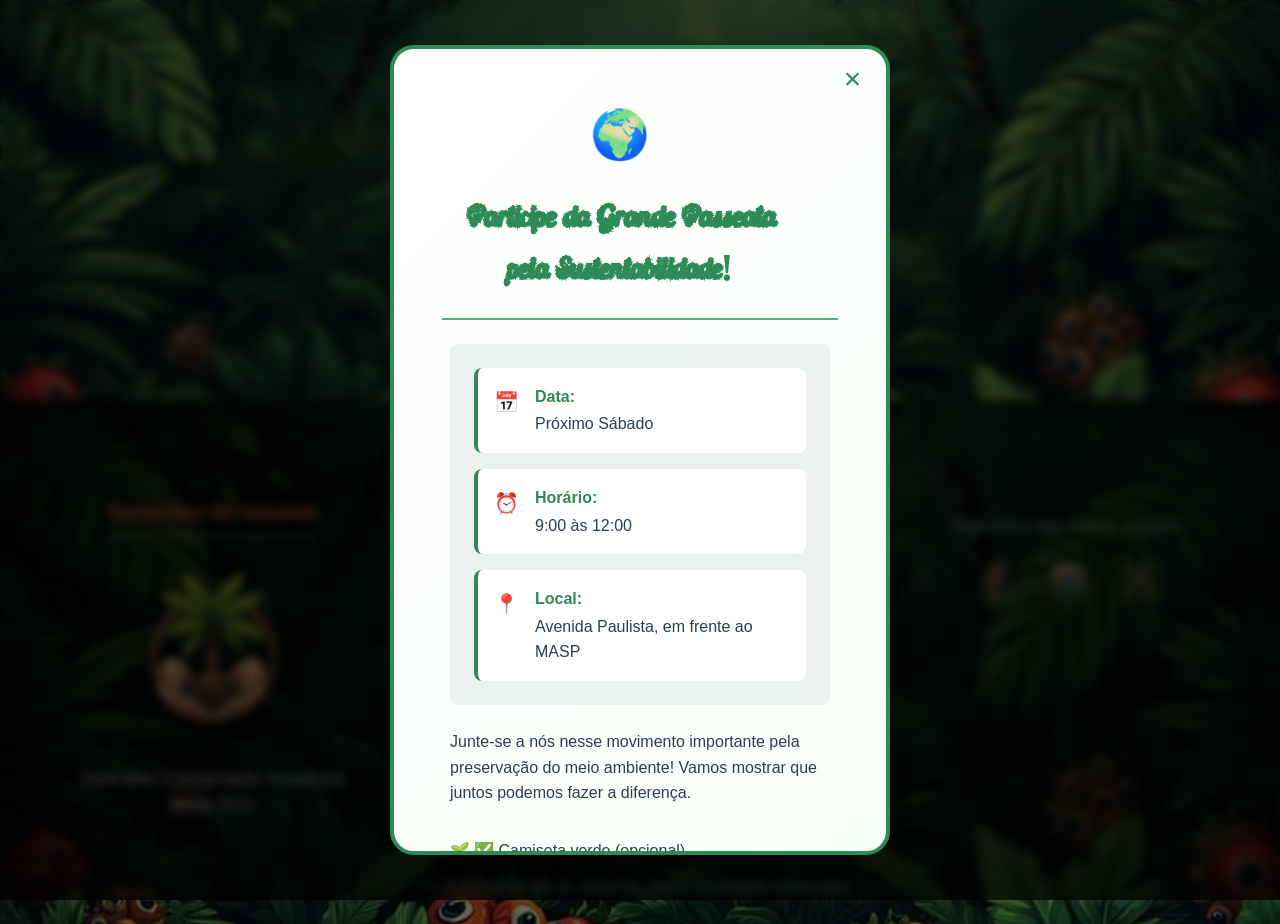
==== commit 9722b23f: "feat: implementa toast, alert e estados de botões" ====
--- a/index.html
+++ b/index.html
@@ -11,7 +11,6 @@
     <link rel="icon" type="img/png" sizes="16x16" href="img/favicon16x.png">
     <link rel="stylesheet" href="styles.css">
 </head>
-
 <body>
 
 <!-- Checkbox invisível para controlar o toast -->
@@ -96,14 +95,17 @@
             </div>
             
             <div class="modal-footer">
-                <label for="modalToggle" class="btn btn-confirm" onclick="setTimeout(() => { window.location.hash = 'participar'; }, 100)">
-                    Eu vou participar!
-                </label>
+                <a href="#participar" class="btn btn-confirm" onclick="document.getElementById('modalToggle').checked = false;">Eu vou participar!</a>
                 <label for="modalToggle" class="btn btn-secondary">Talvez depois</label>
             </div>
         </div>
     </div>
+    
+    <script src="js/spa-router.js"></script>
+    <script src="js/sistema-templates.js"></script>
+    <script src="js/form-validator.js"></script>
 
+<body>
     <!-- Cabeçalho -->
     <header>
         <div class="container header-container">
@@ -120,75 +122,25 @@
             
             <nav class="main-nav">
             <ul>
-                <li><a href="index.html">Início</a></li>
+                <li><a href="#/">Início</a></li>
                 <li class="dropdown">
-                    <a href="projetos.html" class="dropdown-toggle">Projetos</a>
+                    <a href="#/projetos" class="dropdown-toggle">Projetos</a>
                     <ul class="dropdown-menu">
-                        <li><a href="projetos.html#amazonia-verde">Amazônia Verde</a></li>
-                        <li><a href="projetos.html#educacao-ambiental">Educação Ambiental</a></li>
-                        <li><a href="projetos.html#economia-sustentavel">Economia Sustentável</a></li>
+                        <li><a href="#/projetos#amazonia-verde">Amazônia Verde</a></li>
+                        <li><a href="#/projetos#educacao-ambiental">Educação Ambiental</a></li>
+                        <li><a href="#/projetos#economia-sustentavel">Economia Sustentável</a></li>
                     </ul>
                 </li>
-                <li><a href="cadastro.html">Cadastro</a></li>
+                <li><a href="#/cadastro">Cadastro</a></li>
             </ul>
         </nav>
         </div>
     </header>
 
-    <!-- Conteúdo Principal -->
-    <main>
-        <!-- Página Inicial -->
-        <section id="home" class="hero">
-            <div class="container">
-                <h1>Sementes do Amanhã: O Guardião das Futuras Florestas</h1>
-                <p>Com o Curupira como nosso aliado, trabalhamos para reflorestar a Amazônia e garantir um futuro sustentável para as próximas gerações.</p>
-                <a href="cadastro.html" class="btn">Junte-se a Nós</a>
-            </div>
-        </section>
-
-        <!-- Sobre a Organização -->
-        <section id="sobre" class="about">
-            <div class="container">
-                <h2 class="section-title">Sobre a Sementes do Amanhã</h2>
-                <div class="about-content">
-                    <div class="about-text">
-                        <p>A <strong>Sementes do Amanhã</strong> é uma organização não-governamental fundada em 2008 com a missão de proteger e recuperar a Floresta Amazônica. Inspirados pela lenda do Curupira, o guardião das florestas, atuamos com determinação e respeito aos saberes tradicionais.</p>
-                        <p>Nossa atuação se baseia em três pilares: <strong>reflorestamento</strong> de áreas degradadas, <strong>educação ambiental</strong> e <strong>empoderamento das comunidades locais</strong>. Acreditamos que a conservação da Amazônia é essencial para o equilíbrio climático global e para a sobrevivência de milhares de espécies.</p>
-                        <p>Com uma equipe multidisciplinar e o apoio de voluntários e parceiros, já recuperamos mais de 8.000 hectares de floresta e plantamos mais de 3 milhões de árvores nativas.</p>
-                    <div>
-                </div>
-            </div>
-        </section>
-
-        <!-- Missão, Visão e Valores -->
-        <section id="missao" class="mission">
-            <div class="container">
-                <h2 class="section-title">Nossa Missão, Visão e Valores</h2>
-                <div class="mv-grid">
-                    <article class="mv-card">
-                        <h3>Missão</h3>
-                        <p>Promover a recuperação e conservação da Floresta Amazônica através do reflorestamento, educação ambiental e desenvolvimento sustentável, garantindo a proteção da biodiversidade e o bem-estar das comunidades tradicionais.</p>
-                    </article>
-                    
-                    <article class="mv-card">
-                        <h3>Visão</h3>
-                        <p>Ser referência na Amazônia como organização transformadora, onde o desenvolvimento econômico convive em harmonia com a preservação ambiental, inspirando uma nova geração de guardiões das florestas.</p>
-                    </article>
-                    
-                    <article class="mv-card">
-                        <h3>Valores</h3>
-                        <ul>
-                            <li>Respeito à biodiversidade e aos saberes tradicionais</li>
-                            <li>Compromisso com a transparência e ética</li>
-                            <li>Trabalho em parceria com comunidades locais</li>
-                            <li>Inovação em soluções sustentáveis</li>
-                            <li>Perseverança frente aos desafios</li>
-                        </ul>
-                    </article>
-                </div>
-            </div>
-        </section>
+    <main id="app">
+ 
     </main>
+</div>
 
     <!-- Rodapé -->
     <footer class="footer-projetos-cadastro">
@@ -232,7 +184,7 @@
             <p>&copy; 2023 Sementes do Amanhã. Todos os direitos reservados.</p>
         </div>
     </div>
-    </footer>
-    
+</footer>
+
 </body>
 </html>
--- a/styles.css
+++ b/styles.css
@@ -2073,7 +2073,7 @@
 
 .modal-header h2 {
     color: var(--color-primary);
-    font-size: 2rem;
+    font-size: 5rem;
     margin-top: var(--space-2);
     font-family: 'glowbloom', cursive;
     line-height: 1.3;
@@ -2747,4 +2747,4 @@
 /* Quando o toast não está visível, esconder completamente */
 .toast:not(.show) {
     display: none !important;
-}
+}
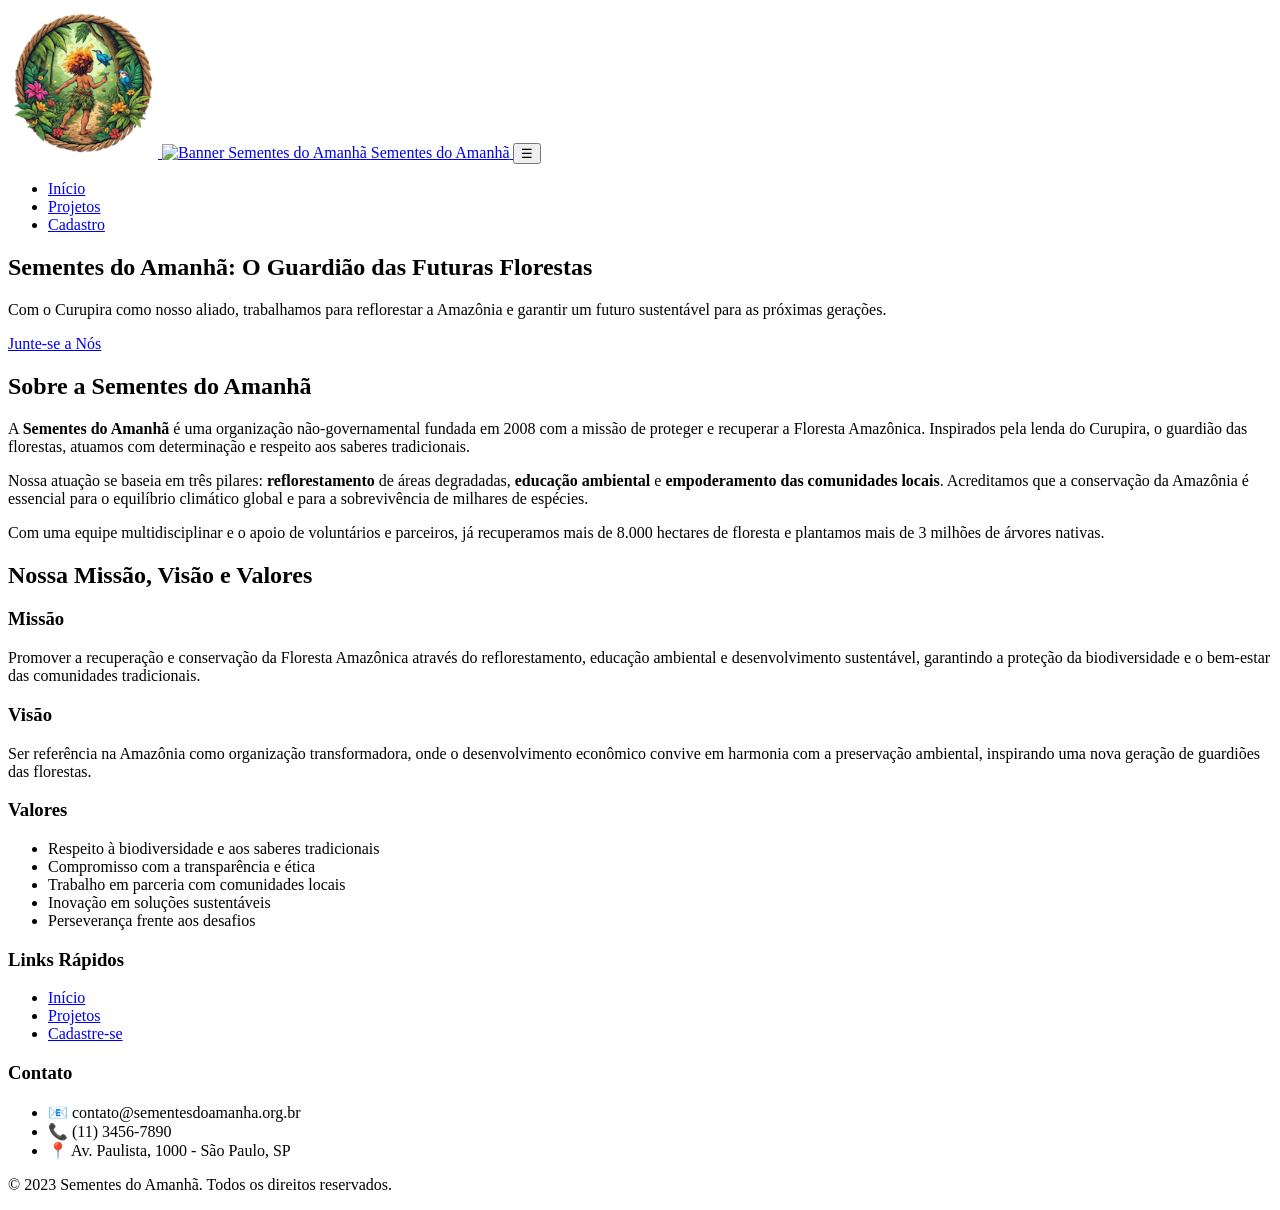
==== commit 3264905b: "fix: ajusta máscaras de input, validação HTML5 de formulário, comentários e indentação, e implementa" ====
--- a/index.html
+++ b/index.html
@@ -1,190 +1,142 @@
 <!DOCTYPE html>
+
+<!-- ESPECIFICA O IDIOMA E REGIÃO PARA ACESSIBILIDADE E SEO -->
 <html lang="pt-BR">
-<head>
-    <meta charset="UTF-8">
-    <meta name="viewport" content="width=device-width, initial-scale=1.0">
-    <meta name="description" content="Sementes do Amanhã: O Guardião das Futuras Florestas. ONG dedicada ao reflorestamento da Amazônia com o Curupira como nosso mascote.">
-    <meta name="keywords" content="ONG, Amazônia, reflorestamento, Curupira, Sementes do Amanhã, meio ambiente, sustentabilidade">
-    <meta name="author" content="Sementes do Amanhã">
-    <title>Sementes do Amanhã: O Guardião das Futuras Florestas</title>
-    <link rel="icon" type="img/png" sizes="32x32" href="img/favicon32x.png">
-    <link rel="icon" type="img/png" sizes="16x16" href="img/favicon16x.png">
-    <link rel="stylesheet" href="styles.css">
-</head>
-<body>
 
-<!-- Checkbox invisível para controlar o toast -->
-<input type="checkbox" id="toast-toggle" class="toast-toggle" checked>
+    <head>
+        <meta charset="UTF-8">
 
-<!-- Toast Notification -->
-<label for="toast-toggle" class="toast toast-success show">
-    <div class="toast-icon">🌱</div>
-    <div class="toast-content">
-        <strong>Multirão de Plantio!</strong>
-        <p>Participe do nosso plantio de árvores no próximo final de semana!</p>
-    </div>
-</label>
+        <!-- CONFIGURA A ÁREA VISÍVEL E ESCALA INICIAL PARA DISPOSITIVOS MÓVEIS (RESPONSIVE DESIGN) -->
+        <meta name="viewport" content="width=device-width, initial-scale=1.0">
 
-<!-- Overlay para fechar o toast -->
-<label for="toast-toggle" class="toast-overlay"></label>
+        <!-- DEFINE A DESCRIÇÃO DA PÁGINA PARA MOTORES DE BUSCA E REDES SOCIAIS -->
+        <meta name="description" content="Sementes do Amanhã: O Guardião das Futuras Florestas. ONG dedicada ao reflorestamento da Amazônia com o Curupira como nosso mascote.">
 
-    <!-- Alert de Confirmação -->
-    <div class="alert-confirmacao" id="participar">
-        <div class="alert-content">
-            <div class="alert-icon">🎉</div>
-            <h3 class="alert-title">Inscrição Confirmada!</h3>
-            <p class="alert-message">Obrigado por se juntar à nossa passeata! Enviamos os detalhes para seu e-mail.</p>
-            <a href="#" class="btn btn-alert">Ótimo!</a>
-        </div>
-        <a href="#" class="alert-overlay"></a>
-    </div>
+        <!-- DEFINE PALAVRAS-CHAVE PARA SEO -->
+        <meta name="keywords" content="ONG, Amazônia, reflorestamento, Curupira, Sementes do Amanhã, meio ambiente, sustentabilidade">
 
-    <!-- Modal da Passeata Sustentável -->
-    <div class="modal-wrapper">
-        <input type="checkbox" id="modalToggle" class="modal-toggle" checked>
-        
-        <label for="modalToggle" class="modal-overlay"></label>
-        
-        <div class="modal-content">
-            <label for="modalToggle" class="modal-close" aria-label="Fechar modal">×</label>
+        <!-- DEFINE O AUTOR DA PÁGINA -->
+        <meta name="author" content="ONG Sementes do Amanhã">
+
+
+        <title>Sementes do Amanhã: O Guardião das Futuras Florestas</title>
+
+        <!-- DEFINE OS FAVICONS PARA DIFERENTES DISPOSITIVOS E PLATAFORMAS -->
+        <link rel="icon" type="img/png" sizes="32x32" href="img/favicon32x.png">
+        <link rel="icon" type="img/png" sizes="16x16" href="img/favicon16x.png">
+    </head>
+
+    <body>
+        <!-- CABEÇALHO — MARCA E NAVEGAÇÃO PRINCIPAL -->
+        <header>
+            <div class="container header-container">
+
+                <!-- LOGOTIPO E LINK PARA PÁGINA INICIAL -->
+                <a href="index.html" class="logo">
+                    <img src="img/logo.png" alt="Logo Sementes do Amanhã - Curupira, o guardião das florestas" width="150" height="150">
+                    <img src="img/banner.png" alt="Banner Sementes do Amanhã" width="500" height="280">
+                    <span>Sementes do Amanhã</span>
+                </a>
+                
+                <!-- BOTÃO PARA MENU MOBILE (ACESSIBILIDADE) -->
+                <button class="mobile-menu-btn" aria-label="Abrir menu" aria-expanded="false">
+                    ☰
+                </button>
+                
+                <!-- NAVEGAÇÃO PRINCIPAL -->
+                <nav aria-label="Menu de navegação principal">
+                    <ul>
+                        <li><a href="index.html">Início</a></li>
+                        <li><a href="projetos.html">Projetos</a></li>
+                        <li><a href="cadastro.html">Cadastro</a></li>
+                    </ul>
+                </nav>
+            </div>
+        </header>
+
+        <!-- CONTEÚDO PRINCIPAL -->
+        <main>
             
-            <div class="modal-header">
-                <div class="icon-emoji">🌍</div>
-                <h2>Participe da Grande Passeata pela Sustentabilidade!</h2>
-            </div>
-            
-            <div class="modal-body">
-                <div class="event-info">
-                    <div class="info-item">
-                        <span class="icon">📅</span>
-                        <div>
-                            <strong>Data:</strong>
-                            <p>Próximo Sábado</p>
-                        </div>
-                    </div>
-                    
-                    <div class="info-item">
-                        <span class="icon">⏰</span>
-                        <div>
-                            <strong>Horário:</strong>
-                            <p>9:00 às 12:00</p>
-                        </div>
-                    </div>
-                    
-                    <div class="info-item">
-                        <span class="icon">📍</span>
-                        <div>
-                            <strong>Local:</strong>
-                            <p>Avenida Paulista, em frente ao MASP</p>
-                        </div>
+            <!-- HERO SECTION — PRIMEIRA IMPRESSÃO VISUAL E CALL TO ACTION -->
+            <section id="home" class="hero">
+                <div class="container">
+                    <h1>Sementes do Amanhã: O Guardião das Futuras Florestas</h1>
+                    <p>Com o Curupira como nosso aliado, trabalhamos para reflorestar a Amazônia e garantir um futuro sustentável para as próximas gerações.</p>
+                    <a href="cadastro.html" class="btn">Junte-se a Nós</a>
+                </div>
+            </section>
+
+            <!-- SEÇÃO SOBRE A ORGANIZAÇÃO — APRESENTAÇÃO E HISTÓRIA -->
+            <section id="sobre" class="about">
+                <div class="container">
+                    <h2 class="section-title">Sobre a Sementes do Amanhã</h2>
+                    <div class="about-content">
+                        <div class="about-text">
+                            <p>A <strong>Sementes do Amanhã</strong> é uma organização não-governamental fundada em 2008 com a missão de proteger e recuperar a Floresta Amazônica. Inspirados pela lenda do Curupira, o guardião das florestas, atuamos com determinação e respeito aos saberes tradicionais.</p>
+                            <p>Nossa atuação se baseia em três pilares: <strong>reflorestamento</strong> de áreas degradadas, <strong>educação ambiental</strong> e <strong>empoderamento das comunidades locais</strong>. Acreditamos que a conservação da Amazônia é essencial para o equilíbrio climático global e para a sobrevivência de milhares de espécies.</p>
+                            <p>Com uma equipe multidisciplinar e o apoio de voluntários e parceiros, já recuperamos mais de 8.000 hectares de floresta e plantamos mais de 3 milhões de árvores nativas.</p>
+                        </div>                    
                     </div>
                 </div>
-                
-                <div class="event-description">
-                    <p>Junte-se a nós nesse movimento importante pela preservação do meio ambiente! Vamos mostrar que juntos podemos fazer a diferença.</p>
-                    
-                    <ul>
-                        <li>✅ Camiseta verde (opcional)</li>
-                        <li>✅ Cartazes e faixas sustentáveis</li>
-                        <li>✅ Energia positiva e vontade de mudar</li>
-                        <li>✅ Amigos e familiares são bem-vindos!</li>
-                    </ul>
-                    
-                    <p class="highlight">Traga sua garrafa de água reutilizável! 💚</p>
+            </section>
+
+            <!-- MISSÃO, VISÃO E VALORES — FUNDAMENTOS DA ORGANIZAÇÃO -->
+            <section id="missao" class="mission">
+                <div class="container">
+                    <h2 class="section-title">Nossa Missão, Visão e Valores</h2>
+                    <div class="mv-grid">
+                        <article class="mv-card">
+                            <h3>Missão</h3>
+                            <p>Promover a recuperação e conservação da Floresta Amazônica através do reflorestamento, educação ambiental e desenvolvimento sustentável, garantindo a proteção da biodiversidade e o bem-estar das comunidades tradicionais.</p>
+                        </article>
+                        
+                        <article class="mv-card">
+                            <h3>Visão</h3>
+                            <p>Ser referência na Amazônia como organização transformadora, onde o desenvolvimento econômico convive em harmonia com a preservação ambiental, inspirando uma nova geração de guardiões das florestas.</p>
+                        </article>
+                        
+                        <article class="mv-card">
+                            <h3>Valores</h3>
+                            <ul>
+                                <li>Respeito à biodiversidade e aos saberes tradicionais</li>
+                                <li>Compromisso com a transparência e ética</li>
+                                <li>Trabalho em parceria com comunidades locais</li>
+                                <li>Inovação em soluções sustentáveis</li>
+                                <li>Perseverança frente aos desafios</li>
+                            </ul>
+                        </article>
+                    </div>
+                </div>
+            </section>
+        </main>
+
+        <!-- RODAPÉ — INFORMAÇÕES DE CONTATO E LINKS LEGAIS -->
+        <footer>
+            <div class="container">
+                <div class="footer-content">
+                    <div class="footer-section">
+                        <h3>Links Rápidos</h3>
+                        <ul>
+                            <li><a href="index.html">Início</a></li>
+                            <li><a href="projetos.html">Projetos</a></li>
+                            <li><a href="cadastro.html">Cadastre-se</a></li>                        
+                        </ul>
+                    </div>
+                    <div class="footer-section">
+                        <h3>Contato</h3>
+                        <ul>
+                            <li>📧 contato@sementesdoamanha.org.br</li>
+                            <li>📞 (11) 3456-7890</li>
+                            <li>📍 Av. Paulista, 1000 - São Paulo, SP</li>
+                        </ul>
+                    </div>
+                </div>
+                <div class="copyright">
+                    <p>&copy; 2023 Sementes do Amanhã. Todos os direitos reservados.</p>
                 </div>
             </div>
-            
-            <div class="modal-footer">
-                <a href="#participar" class="btn btn-confirm" onclick="document.getElementById('modalToggle').checked = false;">Eu vou participar!</a>
-                <label for="modalToggle" class="btn btn-secondary">Talvez depois</label>
-            </div>
-        </div>
-    </div>
-    
-    <script src="js/spa-router.js"></script>
-    <script src="js/sistema-templates.js"></script>
-    <script src="js/form-validator.js"></script>
+        </footer>
+    </body>
+</html>
 
-<body>
-    <!-- Cabeçalho -->
-    <header>
-        <div class="container header-container">
-             <div class="logo-container">
-                <div class="logo-image">
-                    <img src="img/logo.png" alt="Logo Sementes do Amanhã - Curupira, o guardião das florestas" width="150" height="150">
-                </div>
-            </div>    
-            
-            <input type="checkbox" id="menu-toggle" class="menu-toggle">
-            <label for="menu-toggle" class="mobile-menu-btn" aria-label="Abrir menu">
-                ☰
-            </label>
-            
-            <nav class="main-nav">
-            <ul>
-                <li><a href="#/">Início</a></li>
-                <li class="dropdown">
-                    <a href="#/projetos" class="dropdown-toggle">Projetos</a>
-                    <ul class="dropdown-menu">
-                        <li><a href="#/projetos#amazonia-verde">Amazônia Verde</a></li>
-                        <li><a href="#/projetos#educacao-ambiental">Educação Ambiental</a></li>
-                        <li><a href="#/projetos#economia-sustentavel">Economia Sustentável</a></li>
-                    </ul>
-                </li>
-                <li><a href="#/cadastro">Cadastro</a></li>
-            </ul>
-        </nav>
-        </div>
-    </header>
-
-    <main id="app">
- 
-    </main>
-</div>
-
-    <!-- Rodapé -->
-    <footer class="footer-projetos-cadastro">
-    <div class="container">
-        <div class="footer-content">
-            <!-- PRIMEIRA SEÇÃO -->
-            <div class="footer-section">
-                <h1>Sementes do Amanhã</h1>
-                <img src="img/iconpreservsince2010.png" alt="Icone Preservação desde 2010" width="180" height="180">
-                <p>Dedicados à preservação Amazônica desde 2010.</p>
-            </div>
-            
-            <!-- SEGUNDA SEÇÃO -->
-            <div class="footer-section">
-                <h2>Contato</h2>
-                <ul>
-                    <li>📧 contato@sementesdoamanha.org.br</li>
-                    <li>📞 (11) 3456-7890</li>
-                    <li>📍 Av. Paulista, 1000 - São Paulo, SP</li>
-                </ul>
-            </div>
-            
-            <!-- TERCEIRA SEÇÃO -->
-            <div class="footer-section">
-                <p class="siga-texto">Siga-nos nas redes sociais</p>
-                <div class="social-links">
-                    <a href="#" aria-label="Facebook">
-                        <img src="img/logofacebook.png" alt="Facebook" width="50" height="50">
-                    </a>
-                    <a href="#" aria-label="Instagram">
-                        <img src="img/logoinstagram.png" alt="Instagram" width="50" height="50">
-                    </a>
-                    <a href="#" aria-label="X">
-                        <img src="img/logoX.png" alt="X" width="45" height="45">
-                    </a>
-                </div>
-            </div>
-        </div>
-        
-        <div class="copyright">
-            <p>&copy; 2023 Sementes do Amanhã. Todos os direitos reservados.</p>
-        </div>
-    </div>
-</footer>
-
-</body>
-</html>+        
